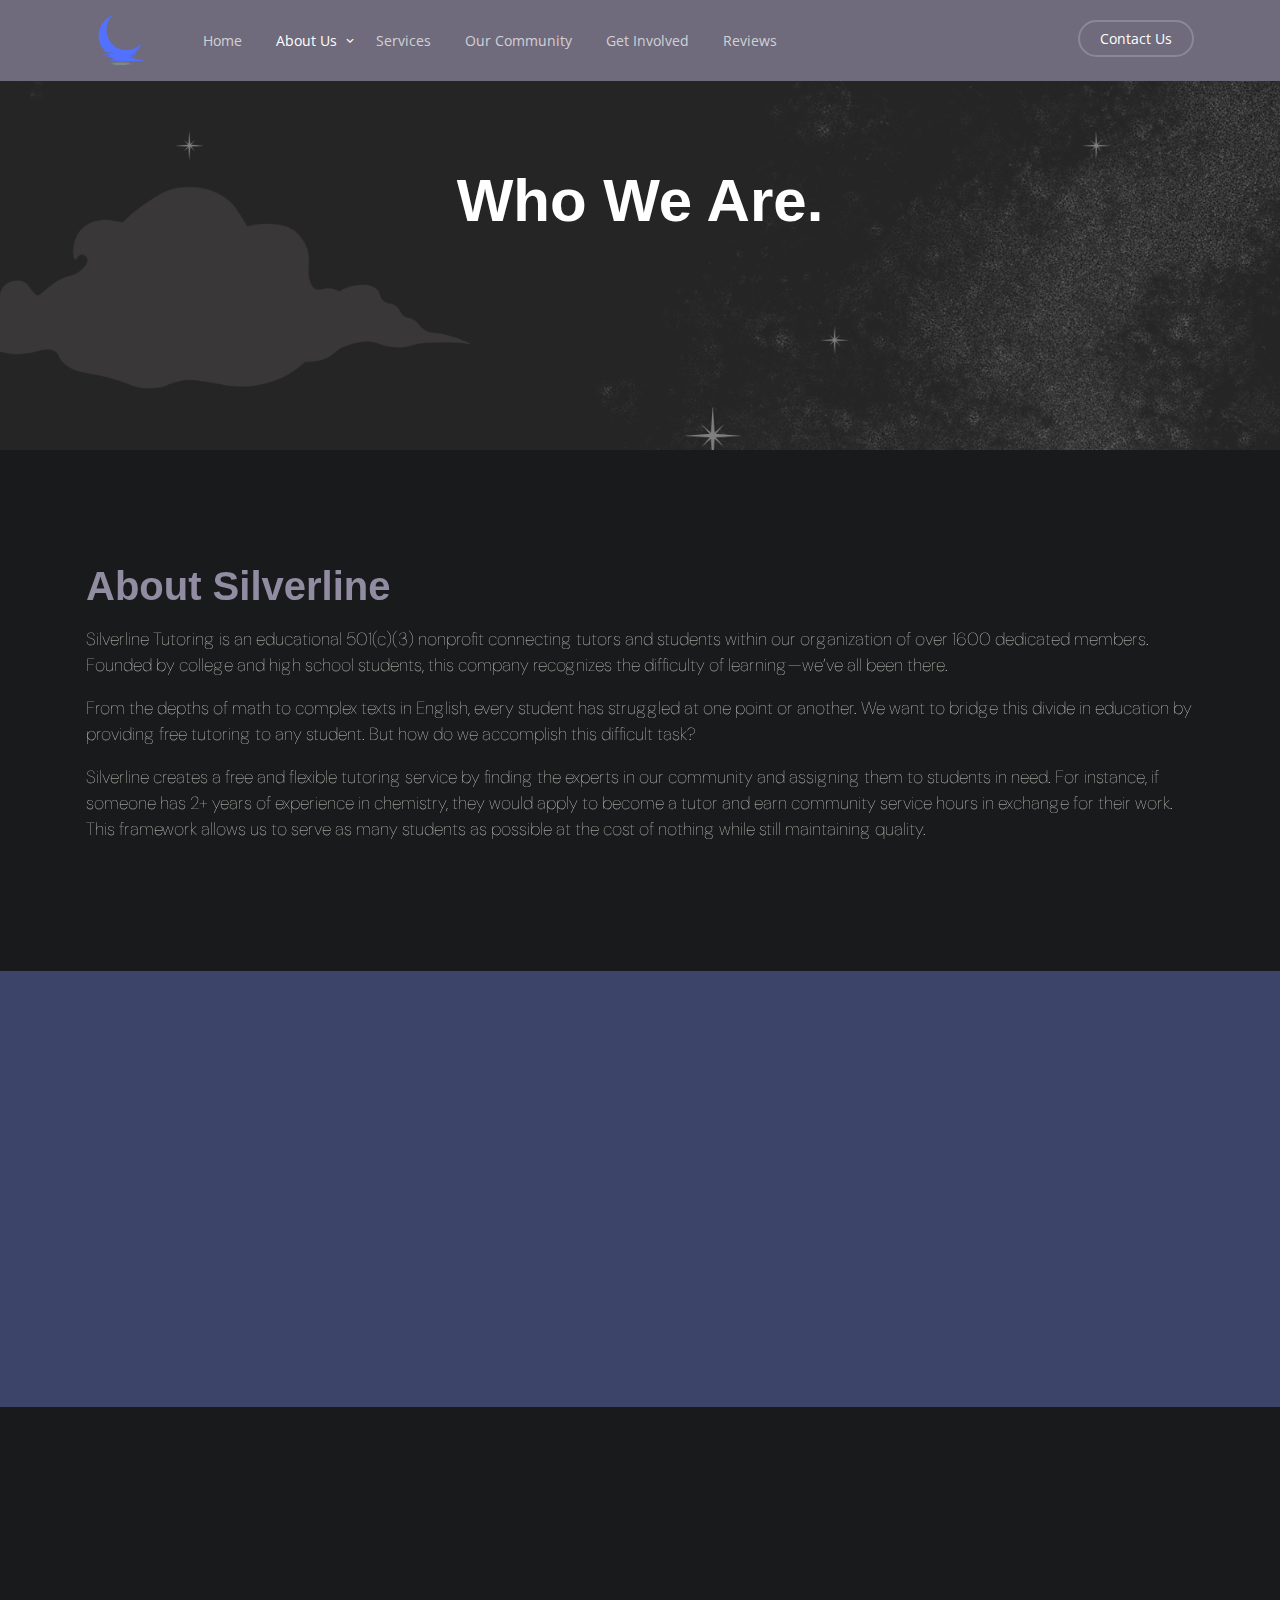
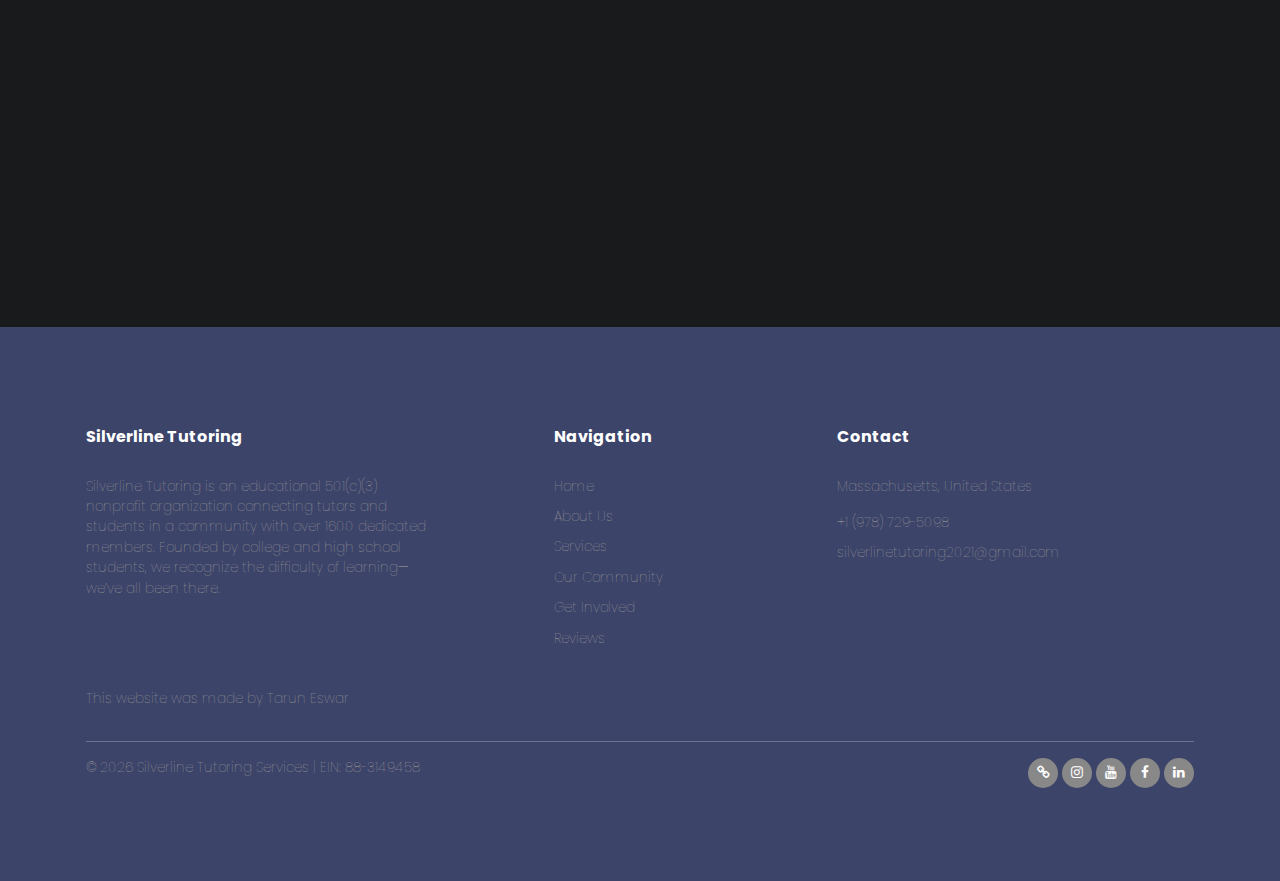
==== about.html @ 41ca178d "first draft" ====
<!doctype html>
<html lang="en">
	<head>
		<!-- Required meta tags -->
		<meta charset="utf-8">
		<meta name="viewport" content="width=device-width, initial-scale=1">
		<link rel="preconnect" href="https://fonts.gstatic.com">
		<link
			href="https://fonts.googleapis.com/css2?family=Open+Sans&family=Playfair+Display:ital,wght@0,400;0,700;1,400&display=swap" rel="stylesheet">
		<link
			href="https://fonts.googleapis.com/css2?family=Poppins:wght@500&display=swap"
			rel="stylesheet">
		<link
			href="https://fonts.googleapis.com/css2?family=Open+Sans&family=Playfair+Display:ital,wght@0,400;0,700;1,400&display=swap"
			rel="stylesheet">
		<link
			href="https://fonts.googleapis.com/css2?family=DM+Sans:wght@500&display=swap"
			rel="stylesheet">
		<link rel="stylesheet" href="fonts/icomoon/style.css">
		<link rel="stylesheet" href="fonts/flaticon/font/flaticon.css">

		<link rel="stylesheet" href="css/tiny-slider.css">
		<link rel="stylesheet" href="css/aos.css">
		<link rel="stylesheet" href="css/flatpickr.min.css">
		<link rel="stylesheet" href="css/glightbox.min.css">
		<link rel="stylesheet" href="css/style.css">
		<link rel="icon" type="image/x-icon" href="images/icon.svg">

		<title>Silverline Tutoring</title>
	</head>
	<body>

		<div class="site-mobile-menu site-navbar-target">
			<div class="site-mobile-menu-header">
				<div class="site-mobile-menu-close">
					<span class="icofont-close js-menu-toggle"></span>
				</div>
			</div>
			<div class="site-mobile-menu-body"></div>
		</div>

		<nav class="site-nav ">
			<div class="container nav1">
	
				<img style="max-height: 70px; margin-top: -15px;" class="float-start" src="images/logo4.svg">
				<img style="max-height: 70px; margin-top: -15px;" class="float-start1 hide" src="images/logo1.svg">
				<div class="site-navigation">
	
	
					<ul class="js-clone-nav d-none d-lg-inline-block text-start site-menu float-start">
						<li class="non"><a href="index.html">Home</a></li>
						<li class="has-children active">
							<a href="about.html">About Us</a>
							<ul class="dropdown">
								<li><a href="about.html">About</a></li>
								<li><a href="team.html">Team</a></li>
								<li><a href="method.html">Method</a></li>
							</ul>
						</li>
						<li class="non"><a href="services.html">Services</a></li>
						<li class="non"><a href="community.html">Our Community</a></li>
						<li class="non"><a href="get-involved.html">Get Involved</a></li>
						<li class="non"><a href="reviews.html">Reviews</a></li>
	
					</ul>
	
					<ul class="js-clone-nav d-none d-lg-inline-block text-end site-menu float-end">
						<li class="cta-button"><a href="mailto:silverlinetutoring2021@gmail.com">Contact Us</a></li>
					</ul>
	
					<a href="#"
						class="burger ms-auto float-end site-menu-toggle js-menu-toggle d-inline-block d-lg-none light"
						data-toggle="collapse" data-target="#main-navbar">
						<span></span>
					</a>
				</div>
	
			</div>
		</nav>



		<div class="hero hero2 overlay" style="background-image:
			url('images/whoweare/about1.png');">
			<div class="container">
				<div class="row align-items-center">
					<div class="col-lg-5 mx-auto text-center">
						<h1 class="heading mb-5" data-aos="fade-up">Who We Are.</h1>
					</div>


				</div>
			</div>


		</div>


		<div class="section section-2">
			<div class="container">
				<div class="row align-items-center">
					<div class="col-lg-12">
						<h1 data-aos="fade-up" style="color: #918CA1; font-family: 'Work Sans',
							sans-serif; font-weight: 800;">About Silverline</h1>
						<h2 class="heading mb-3" data-aos="fade-up" data-aos-delay="100"></h2>

						<p data-aos="fade-up" data-aos-delay="200">Silverline Tutoring is an educational 501(c)(3) nonprofit connecting tutors and students within our organization of over 1600 dedicated members. Founded by college and high school students, this company recognizes the difficulty of learning—we’ve all been there.</p>

						<p data-aos="fade-up" data-aos-delay="300">From the depths of math to complex texts in English, every student has struggled at one point or another. We want to bridge this divide in education by providing free tutoring to any student. But how do we accomplish this difficult task?</p>

						<p data-aos="fade-up" data-aos-delay="400">Silverline creates a free and flexible tutoring service by finding the experts in our community and assigning them to students in need. For instance, if someone has 2+ years of experience in chemistry, they would apply to become a tutor and earn community service hours in exchange for their work. This framework allows us to serve as many students as possible at the cost of nothing while still maintaining quality. </p>
					</div>
					<div class="col-lg-1"></div>

				</div>

			</div>
		</div>
		<div class="section bg-light">
			<div class="container">
				<div class="row align-items-center">

					<div class="col-lg-1"></div>
					<div class="col-lg-12">
						<h1 style="color: #918CA1; font-family: 'Work Sans', sans-serif;
							font-weight: 800;" data-aos="fade-up">Our Goals</h1>
						<h2 class="heading mb-3" data-aos="fade-up" data-aos-delay="100"></h2>

						<p data-aos="fade-up" data-aos-delay="200">At Silverline, we want to solve the education divide, one student at a time, by making learning enjoyable and stress-free for all. Therefore, we never hold students accountable to a strict schedule and always work based on the student needs, allowing them to benefit the most. Our tutors are vetted in advance to ensure that they are student-friendly and adaptable. Monthly trivia contests and other games are also held to promote a fun learning environment. We want to set our students up for success while building a strong community that facilitates opportunities for everyone involved. Because of this foundation, our community now serves up to 1600 members.</p>
					</div>


				</div>

			</div>
		</div>


		<div class="section">
			<div class="container">
				<div class="row align-items-center">

					<div class="col-lg-1"></div>
					<div class="col-lg-12">
						<h1 style="color: #918CA1; font-family: 'Work Sans', sans-serif;
							font-weight: 800;" data-aos="fade-up">Our Target Group</h1>
						<h2 class="heading mb-3" data-aos="fade-up" data-aos-delay="100"></h2>

						<p data-aos="fade-up" data-aos-delay="200">Silverline is primarily for students in high school. However, our reach extends beyond simply highschoolers. We also offer services to elementary and middle schoolers and college-level students, depending on the course. Our diverse group of tutors allows us to serve a greater population of people. </p>

						<p data-aos="fade-up" data-aos-delay="300">Additionally, aside from students, adults and any other age group are also welcome if they are looking for a refresher in a past course or simply looking to learn something new.</p>

						<p data-aos="fade-up" data-aos-delay="400">In terms of tutors, Silverline accepts anyone from sophomore year of highschool and above. In the past, we have had school teachers helping in our system, meaning that even adults are more than welcome to join our community. Therefore, regardless of age or education, Silverline is an open outlet for all groups whether it be in the form of being a student or a teacher.</p>


					</div>


				</div>

			</div>
		</div> <!-- /.untree_co-section -->





		<div class="site-footer">
			<div class="container align-items-center">
				<div class="row align-self-lg-center">
					<div class="col-lg-3">
						<div class="widget">
							<h3>Silverline Tutoring</h3>
							<p>Silverline Tutoring is an educational 501(c)(3) nonprofit organization connecting tutors and
								students in a community
								with over 1600 dedicated members. Founded by college and high school students, we recognize
								the difficulty of
								learning—we’ve all been there.</p>
						</div> <!-- /.widget -->
					</div> <!-- /.col-lg-3 -->
					<div class="col-lg-1"></div>
					<div class="col-lg-2">
						<div class="widget">
							<h3>Navigation</h3>
							<ul class="list-unstyled float-left links">
								<li><a href="index.html">Home</a></li>
								<li><a href="about.html">About Us</a></li>
								<li><a href="services.html">Services</a></li>
								<li><a href="community.html">Our Community</a></li>
								<li><a href="get-involved.html">Get Involved</a></li>
								<li><a href="reviews.html">Reviews</a></li>
							</ul>
						</div> <!-- /.widget -->
					</div> <!-- /.col-lg-3 -->
					<div class="col-lg-1"></div>
					<div class="col-lg-3">
						<div class="widget">
							<h3>Contact</h3>
							<address style="color: #AFA99E;">Massachusetts, United States</address>
							<ul class="list-unstyled links mb-4">
								<li><a href="tel://19787295098">‭+1 (978) 729-5098‬</a></li>
								<li><a href="mailto:silverlinetutoring2021@gmail.com">silverlinetutoring2021@gmail.com</a>
								</li>
							</ul>
						</div> <!-- /.widget -->
					</div> <!-- /.col-lg-3 -->
					<p> This
						website was made by <a href="https://github.com/Tarune28" target="_blank"
							rel="nofollow noopener">Tarun Eswar</a>
					</p>
				</div> <!-- /.row -->
				<hr>
				<div class="row">
					<div style="color:white" class="col-lg-6">
						<p class="copy">&copy;
							<script>document.write(new Date().getFullYear());</script> Silverline Tutoring Services | EIN: 88-3149458</a>
						</p>
					</div>
					<div class="col-lg-6 text-end">
						<ul class="list-unstyled social">
							<li><a href="https://discord.com/invite/wQMk8gCect"><span class="icon-link"></span></a></li>
							<li><a href=" https://www.instagram.com/silverlinetutoring/"><span
										class="icon-instagram"></span></a></li>
							<li><a href="https://www.youtube.com/channel/UCc-c1_wUoQPavLeKE5I2_aA"><span
										class="icon-youtube"></span></a></li>
							<li><a href="https://m.facebook.com/people/Silverline-Tutoring/100078405522496/"><span
										class="icon-facebook"></span></a></li>
							<li><a href="https://www.linkedin.com/company/silverline-tutoring-services/"><span
										class="icon-linkedin"></span></a></li>
						</ul>
					</div>
				</div>
			</div> <!-- /.container -->
		</div> <!-- /.site-footer -->

		<!-- Preloader -->
		<div id="overlayer"></div>
		<div class="loader">
			<div class="spinner-border text-primary" role="status">
				<span class="visually-hidden">Loading...</span>
			</div>
		</div>
		<script>
			const navbar = document.querySelector('.site-nav');
			const logo = document.querySelector('.float-start');
			const logo1 = document.querySelector('.float-start1');
			window.onscroll = () => {
				if (window.scrollY > 100) {
					navbar.classList.add('nav-active');
					logo.classList.add('hide')
					logo1.classList.remove('hide')
				} else {
					navbar.classList.remove('nav-active');
					logo.classList.remove('hide')
					logo1.classList.add('hide')
				}
			};
		</script>
		<script src="js/bootstrap.bundle.min.js"></script>
		<script src="js/tiny-slider.js"></script>
		<script src="js/aos.js"></script>
		<script src="js/navbar.js"></script>
		<script src="js/counter.js"></script>
		<script src="js/flatpickr.js"></script>
		<script src="js/glightbox.min.js"></script>
		<script src="js/custom.js"></script>
	</body>
</html>
---- fonts/icomoon/style.css ----
@font-face {
  font-family: 'icomoon';
  src:  url('fonts/icomoon.eot?10si43');
  src:  url('fonts/icomoon.eot?10si43#iefix') format('embedded-opentype'),
    url('fonts/icomoon.ttf?10si43') format('truetype'),
    url('fonts/icomoon.woff?10si43') format('woff'),
    url('fonts/icomoon.svg?10si43#icomoon') format('svg');
  font-weight: normal;
  font-style: normal;
}

[class^="icon-"], [class*=" icon-"] {
  /* use !important to prevent issues with browser extensions that change fonts */
  font-family: 'icomoon' !important;
  speak: none;
  font-style: normal;
  font-weight: normal;
  font-variant: normal;
  text-transform: none;
  line-height: 1;

  /* Better Font Rendering =========== */
  -webkit-font-smoothing: antialiased;
  -moz-osx-font-smoothing: grayscale;
}

.icon-asterisk:before {
  content: "\f069";
}
.icon-plus:before {
  content: "\f067";
}
.icon-question:before {
  content: "\f128";
}
.icon-minus:before {
  content: "\f068";
}
.icon-glass:before {
  content: "\f000";
}
.icon-music:before {
  content: "\f001";
}
.icon-search:before {
  content: "\f002";
}
.icon-envelope-o:before {
  content: "\f003";
}
.icon-heart:before {
  content: "\f004";
}
.icon-star:before {
  content: "\f005";
}
.icon-star-o:before {
  content: "\f006";
}
.icon-user:before {
  content: "\f007";
}
.icon-film:before {
  content: "\f008";
}
.icon-th-large:before {
  content: "\f009";
}
.icon-th:before {
  content: "\f00a";
}
.icon-th-list:before {
  content: "\f00b";
}
.icon-check:before {
  content: "\f00c";
}
.icon-close:before {
  content: "\f00d";
}
.icon-remove:before {
  content: "\f00d";
}
.icon-times:before {
  content: "\f00d";
}
.icon-search-plus:before {
  content: "\f00e";
}
.icon-search-minus:before {
  content: "\f010";
}
.icon-power-off:before {
  content: "\f011";
}
.icon-signal:before {
  content: "\f012";
}
.icon-cog:before {
  content: "\f013";
}
.icon-gear:before {
  content: "\f013";
}
.icon-trash-o:before {
  content: "\f014";
}
.icon-home:before {
  content: "\f015";
}
.icon-file-o:before {
  content: "\f016";
}
.icon-clock-o:before {
  content: "\f017";
}
.icon-road:before {
  content: "\f018";
}
.icon-download:before {
  content: "\f019";
}
.icon-arrow-circle-o-down:before {
  content: "\f01a";
}
.icon-arrow-circle-o-up:before {
  content: "\f01b";
}
.icon-inbox:before {
  content: "\f01c";
}
.icon-play-circle-o:before {
  content: "\f01d";
}
.icon-repeat:before {
  content: "\f01e";
}
.icon-rotate-right:before {
  content: "\f01e";
}
.icon-refresh:before {
  content: "\f021";
}
.icon-list-alt:before {
  content: "\f022";
}
.icon-lock:before {
  content: "\f023";
}
.icon-flag:before {
  content: "\f024";
}
.icon-headphones:before {
  content: "\f025";
}
.icon-volume-off:before {
  content: "\f026";
}
.icon-volume-down:before {
  content: "\f027";
}
.icon-volume-up:before {
  content: "\f028";
}
.icon-qrcode:before {
  content: "\f029";
}
.icon-barcode:before {
  content: "\f02a";
}
.icon-tag:before {
  content: "\f02b";
}
.icon-tags:before {
  content: "\f02c";
}
.icon-book:before {
  content: "\f02d";
}
.icon-bookmark:before {
  content: "\f02e";
}
.icon-print:before {
  content: "\f02f";
}
.icon-camera:before {
  content: "\f030";
}
.icon-font:before {
  content: "\f031";
}
.icon-bold:before {
  content: "\f032";
}
.icon-italic:before {
  content: "\f033";
}
.icon-text-height:before {
  content: "\f034";
}
.icon-text-width:before {
  content: "\f035";
}
.icon-align-left:before {
  content: "\f036";
}
.icon-align-center:before {
  content: "\f037";
}
.icon-align-right:before {
  content: "\f038";
}
.icon-align-justify:before {
  content: "\f039";
}
.icon-list:before {
  content: "\f03a";
}
.icon-dedent:before {
  content: "\f03b";
}
.icon-outdent:before {
  content: "\f03b";
}
.icon-indent:before {
  content: "\f03c";
}
.icon-video-camera:before {
  content: "\f03d";
}
.icon-image:before {
  content: "\f03e";
}
.icon-photo:before {
  content: "\f03e";
}
.icon-picture-o:before {
  content: "\f03e";
}
.icon-pencil:before {
  content: "\f040";
}
.icon-map-marker:before {
  content: "\f041";
}
.icon-adjust:before {
  content: "\f042";
}
.icon-tint:before {
  content: "\f043";
}
.icon-edit:before {
  content: "\f044";
}
.icon-pencil-square-o:before {
  content: "\f044";
}
.icon-share-square-o:before {
  content: "\f045";
}
.icon-check-square-o:before {
  content: "\f046";
}
.icon-arrows:before {
  content: "\f047";
}
.icon-step-backward:before {
  content: "\f048";
}
.icon-fast-backward:before {
  content: "\f049";
}
.icon-backward:before {
  content: "\f04a";
}
.icon-play:before {
  content: "\f04b";
}
.icon-pause:before {
  content: "\f04c";
}
.icon-stop:before {
  content: "\f04d";
}
.icon-forward:before {
  content: "\f04e";
}
.icon-fast-forward:before {
  content: "\f050";
}
.icon-step-forward:before {
  content: "\f051";
}
.icon-eject:before {
  content: "\f052";
}
.icon-chevron-left:before {
  content: "\f053";
}
.icon-chevron-right:before {
  content: "\f054";
}
.icon-plus-circle:before {
  content: "\f055";
}
.icon-minus-circle:before {
  content: "\f056";
}
.icon-times-circle:before {
  content: "\f057";
}
.icon-check-circle:before {
  content: "\f058";
}
.icon-question-circle:before {
  content: "\f059";
}
.icon-info-circle:before {
  content: "\f05a";
}
.icon-crosshairs:before {
  content: "\f05b";
}
.icon-times-circle-o:before {
  content: "\f05c";
}
.icon-check-circle-o:before {
  content: "\f05d";
}
.icon-ban:before {
  content: "\f05e";
}
.icon-arrow-left:before {
  content: "\f060";
}
.icon-arrow-right:before {
  content: "\f061";
}
.icon-arrow-up:before {
  content: "\f062";
}
.icon-arrow-down:before {
  content: "\f063";
}
.icon-mail-forward:before {
  content: "\f064";
}
.icon-share:before {
  content: "\f064";
}
.icon-expand:before {
  content: "\f065";
}
.icon-compress:before {
  content: "\f066";
}
.icon-exclamation-circle:before {
  content: "\f06a";
}
.icon-gift:before {
  content: "\f06b";
}
.icon-leaf:before {
  content: "\f06c";
}
.icon-fire:before {
  content: "\f06d";
}
.icon-eye:before {
  content: "\f06e";
}
.icon-eye-slash:before {
  content: "\f070";
}
.icon-exclamation-triangle:before {
  content: "\f071";
}
.icon-warning:before {
  content: "\f071";
}
.icon-plane:before {
  content: "\f072";
}
.icon-calendar:before {
  content: "\f073";
}
.icon-random:before {
  content: "\f074";
}
.icon-comment:before {
  content: "\f075";
}
.icon-magnet:before {
  content: "\f076";
}
.icon-chevron-up:before {
  content: "\f077";
}
.icon-chevron-down:before {
  content: "\f078";
}
.icon-retweet:before {
  content: "\f079";
}
.icon-shopping-cart:before {
  content: "\f07a";
}
.icon-folder:before {
  content: "\f07b";
}
.icon-folder-open:before {
  content: "\f07c";
}
.icon-arrows-v:before {
  content: "\f07d";
}
.icon-arrows-h:before {
  content: "\f07e";
}
.icon-bar-chart:before {
  content: "\f080";
}
.icon-bar-chart-o:before {
  content: "\f080";
}
.icon-twitter-square:before {
  content: "\f081";
}
.icon-facebook-square:before {
  content: "\f082";
}
.icon-camera-retro:before {
  content: "\f083";
}
.icon-key:before {
  content: "\f084";
}
.icon-cogs:before {
  content: "\f085";
}
.icon-gears:before {
  content: "\f085";
}
.icon-comments:before {
  content: "\f086";
}
.icon-thumbs-o-up:before {
  content: "\f087";
}
.icon-thumbs-o-down:before {
  content: "\f088";
}
.icon-star-half:before {
  content: "\f089";
}
.icon-heart-o:before {
  content: "\f08a";
}
.icon-sign-out:before {
  content: "\f08b";
}
.icon-linkedin-square:before {
  content: "\f08c";
}
.icon-thumb-tack:before {
  content: "\f08d";
}
.icon-external-link:before {
  content: "\f08e";
}
.icon-sign-in:before {
  content: "\f090";
}
.icon-trophy:before {
  content: "\f091";
}
.icon-github-square:before {
  content: "\f092";
}
.icon-upload:before {
  content: "\f093";
}
.icon-lemon-o:before {
  content: "\f094";
}
.icon-phone:before {
  content: "\f095";
}
.icon-square-o:before {
  content: "\f096";
}
.icon-bookmark-o:before {
  content: "\f097";
}
.icon-phone-square:before {
  content: "\f098";
}
.icon-twitter:before {
  content: "\f099";
}
.icon-facebook:before {
  content: "\f09a";
}
.icon-facebook-f:before {
  content: "\f09a";
}
.icon-github:before {
  content: "\f09b";
}
.icon-unlock:before {
  content: "\f09c";
}
.icon-credit-card:before {
  content: "\f09d";
}
.icon-feed:before {
  content: "\f09e";
}
.icon-rss:before {
  content: "\f09e";
}
.icon-hdd-o:before {
  content: "\f0a0";
}
.icon-bullhorn:before {
  content: "\f0a1";
}
.icon-bell-o:before {
  content: "\f0a2";
}
.icon-certificate:before {
  content: "\f0a3";
}
.icon-hand-o-right:before {
  content: "\f0a4";
}
.icon-hand-o-left:before {
  content: "\f0a5";
}
.icon-hand-o-up:before {
  content: "\f0a6";
}
.icon-hand-o-down:before {
  content: "\f0a7";
}
.icon-arrow-circle-left:before {
  content: "\f0a8";
}
.icon-arrow-circle-right:before {
  content: "\f0a9";
}
.icon-arrow-circle-up:before {
  content: "\f0aa";
}
.icon-arrow-circle-down:before {
  content: "\f0ab";
}
.icon-globe:before {
  content: "\f0ac";
}
.icon-wrench:before {
  content: "\f0ad";
}
.icon-tasks:before {
  content: "\f0ae";
}
.icon-filter:before {
  content: "\f0b0";
}
.icon-briefcase:before {
  content: "\f0b1";
}
.icon-arrows-alt:before {
  content: "\f0b2";
}
.icon-group:before {
  content: "\f0c0";
}
.icon-users:before {
  content: "\f0c0";
}
.icon-chain:before {
  content: "\f0c1";
}
.icon-link:before {
  content: "\f0c1";
}
.icon-cloud:before {
  content: "\f0c2";
}
.icon-flask:before {
  content: "\f0c3";
}
.icon-cut:before {
  content: "\f0c4";
}
.icon-scissors:before {
  content: "\f0c4";
}
.icon-copy:before {
  content: "\f0c5";
}
.icon-files-o:before {
  content: "\f0c5";
}
.icon-paperclip:before {
  content: "\f0c6";
}
.icon-floppy-o:before {
  content: "\f0c7";
}
.icon-save:before {
  content: "\f0c7";
}
.icon-square:before {
  content: "\f0c8";
}
.icon-bars:before {
  content: "\f0c9";
}
.icon-navicon:before {
  content: "\f0c9";
}
.icon-reorder:before {
  content: "\f0c9";
}
.icon-list-ul:before {
  content: "\f0ca";
}
.icon-list-ol:before {
  content: "\f0cb";
}
.icon-strikethrough:before {
  content: "\f0cc";
}
.icon-underline:before {
  content: "\f0cd";
}
.icon-table:before {
  content: "\f0ce";
}
.icon-magic:before {
  content: "\f0d0";
}
.icon-truck:before {
  content: "\f0d1";
}
.icon-pinterest:before {
  content: "\f0d2";
}
.icon-pinterest-square:before {
  content: "\f0d3";
}
.icon-google-plus-square:before {
  content: "\f0d4";
}
.icon-google-plus:before {
  content: "\f0d5";
}
.icon-money:before {
  content: "\f0d6";
}
.icon-caret-down:before {
  content: "\f0d7";
}
.icon-caret-up:before {
  content: "\f0d8";
}
.icon-caret-left:before {
  content: "\f0d9";
}
.icon-caret-right:before {
  content: "\f0da";
}
.icon-columns:before {
  content: "\f0db";
}
.icon-sort:before {
  content: "\f0dc";
}
.icon-unsorted:before {
  content: "\f0dc";
}
.icon-sort-desc:before {
  content: "\f0dd";
}
.icon-sort-down:before {
  content: "\f0dd";
}
.icon-sort-asc:before {
  content: "\f0de";
}
.icon-sort-up:before {
  content: "\f0de";
}
.icon-envelope:before {
  content: "\f0e0";
}
.icon-linkedin:before {
  content: "\f0e1";
}
.icon-rotate-left:before {
  content: "\f0e2";
}
.icon-undo:before {
  content: "\f0e2";
}
.icon-gavel:before {
  content: "\f0e3";
}
.icon-legal:before {
  content: "\f0e3";
}
.icon-dashboard:before {
  content: "\f0e4";
}
.icon-tachometer:before {
  content: "\f0e4";
}
.icon-comment-o:before {
  content: "\f0e5";
}
.icon-comments-o:before {
  content: "\f0e6";
}
.icon-bolt:before {
  content: "\f0e7";
}
.icon-flash:before {
  content: "\f0e7";
}
.icon-sitemap:before {
  content: "\f0e8";
}
.icon-umbrella:before {
  content: "\f0e9";
}
.icon-clipboard:before {
  content: "\f0ea";
}
.icon-paste:before {
  content: "\f0ea";
}
.icon-lightbulb-o:before {
  content: "\f0eb";
}
.icon-exchange:before {
  content: "\f0ec";
}
.icon-cloud-download:before {
  content: "\f0ed";
}
.icon-cloud-upload:before {
  content: "\f0ee";
}
.icon-user-md:before {
  content: "\f0f0";
}
.icon-stethoscope:before {
  content: "\f0f1";
}
.icon-suitcase:before {
  content: "\f0f2";
}
.icon-bell:before {
  content: "\f0f3";
}
.icon-coffee:before {
  content: "\f0f4";
}
.icon-cutlery:before {
  content: "\f0f5";
}
.icon-file-text-o:before {
  content: "\f0f6";
}
.icon-building-o:before {
  content: "\f0f7";
}
.icon-hospital-o:before {
  content: "\f0f8";
}
.icon-ambulance:before {
  content: "\f0f9";
}
.icon-medkit:before {
  content: "\f0fa";
}
.icon-fighter-jet:before {
  content: "\f0fb";
}
.icon-beer:before {
  content: "\f0fc";
}
.icon-h-square:before {
  content: "\f0fd";
}
.icon-plus-square:before {
  content: "\f0fe";
}
.icon-angle-double-left:before {
  content: "\f100";
}
.icon-angle-double-right:before {
  content: "\f101";
}
.icon-angle-double-up:before {
  content: "\f102";
}
.icon-angle-double-down:before {
  content: "\f103";
}
.icon-angle-left:before {
  content: "\f104";
}
.icon-angle-right:before {
  content: "\f105";
}
.icon-angle-up:before {
  content: "\f106";
}
.icon-angle-down:before {
  content: "\f107";
}
.icon-desktop:before {
  content: "\f108";
}
.icon-laptop:before {
  content: "\f109";
}
.icon-tablet:before {
  content: "\f10a";
}
.icon-mobile:before {
  content: "\f10b";
}
.icon-mobile-phone:before {
  content: "\f10b";
}
.icon-circle-o:before {
  content: "\f10c";
}
.icon-quote-left:before {
  content: "\f10d";
}
.icon-quote-right:before {
  content: "\f10e";
}
.icon-spinner:before {
  content: "\f110";
}
.icon-circle:before {
  content: "\f111";
}
.icon-mail-reply:before {
  content: "\f112";
}
.icon-reply:before {
  content: "\f112";
}
.icon-github-alt:before {
  content: "\f113";
}
.icon-folder-o:before {
  content: "\f114";
}
.icon-folder-open-o:before {
  content: "\f115";
}
.icon-smile-o:before {
  content: "\f118";
}
.icon-frown-o:before {
  content: "\f119";
}
.icon-meh-o:before {
  content: "\f11a";
}
.icon-gamepad:before {
  content: "\f11b";
}
.icon-keyboard-o:before {
  content: "\f11c";
}
.icon-flag-o:before {
  content: "\f11d";
}
.icon-flag-checkered:before {
  content: "\f11e";
}
.icon-terminal:before {
  content: "\f120";
}
.icon-code:before {
  content: "\f121";
}
.icon-mail-reply-all:before {
  content: "\f122";
}
.icon-reply-all:before {
  content: "\f122";
}
.icon-star-half-empty:before {
  content: "\f123";
}
.icon-star-half-full:before {
  content: "\f123";
}
.icon-star-half-o:before {
  content: "\f123";
}
.icon-location-arrow:before {
  content: "\f124";
}
.icon-crop:before {
  content: "\f125";
}
.icon-code-fork:before {
  content: "\f126";
}
.icon-chain-broken:before {
  content: "\f127";
}
.icon-unlink:before {
  content: "\f127";
}
.icon-info:before {
  content: "\f129";
}
.icon-exclamation:before {
  content: "\f12a";
}
.icon-superscript:before {
  content: "\f12b";
}
.icon-subscript:before {
  content: "\f12c";
}
.icon-eraser:before {
  content: "\f12d";
}
.icon-puzzle-piece:before {
  content: "\f12e";
}
.icon-microphone:before {
  content: "\f130";
}
.icon-microphone-slash:before {
  content: "\f131";
}
.icon-shield:before {
  content: "\f132";
}
.icon-calendar-o:before {
  content: "\f133";
}
.icon-fire-extinguisher:before {
  content: "\f134";
}
.icon-rocket:before {
  content: "\f135";
}
.icon-maxcdn:before {
  content: "\f136";
}
.icon-chevron-circle-left:before {
  content: "\f137";
}
.icon-chevron-circle-right:before {
  content: "\f138";
}
.icon-chevron-circle-up:before {
  content: "\f139";
}
.icon-chevron-circle-down:before {
  content: "\f13a";
}
.icon-html5:before {
  content: "\f13b";
}
.icon-css3:before {
  content: "\f13c";
}
.icon-anchor:before {
  content: "\f13d";
}
.icon-unlock-alt:before {
  content: "\f13e";
}
.icon-bullseye:before {
  content: "\f140";
}
.icon-ellipsis-h:before {
  content: "\f141";
}
.icon-ellipsis-v:before {
  content: "\f142";
}
.icon-rss-square:before {
  content: "\f143";
}
.icon-play-circle:before {
  content: "\f144";
}
.icon-ticket:before {
  content: "\f145";
}
.icon-minus-square:before {
  content: "\f146";
}
.icon-minus-square-o:before {
  content: "\f147";
}
.icon-level-up:before {
  content: "\f148";
}
.icon-level-down:before {
  content: "\f149";
}
.icon-check-square:before {
  content: "\f14a";
}
.icon-pencil-square:before {
  content: "\f14b";
}
.icon-external-link-square:before {
  content: "\f14c";
}
.icon-share-square:before {
  content: "\f14d";
}
.icon-compass:before {
  content: "\f14e";
}
.icon-caret-square-o-down:before {
  content: "\f150";
}
.icon-toggle-down:before {
  content: "\f150";
}
.icon-caret-square-o-up:before {
  content: "\f151";
}
.icon-toggle-up:before {
  content: "\f151";
}
.icon-caret-square-o-right:before {
  content: "\f152";
}
.icon-toggle-right:before {
  content: "\f152";
}
.icon-eur:before {
  content: "\f153";
}
.icon-euro:before {
  content: "\f153";
}
.icon-gbp:before {
  content: "\f154";
}
.icon-dollar:before {
  content: "\f155";
}
.icon-usd:before {
  content: "\f155";
}
.icon-inr:before {
  content: "\f156";
}
.icon-rupee:before {
  content: "\f156";
}
.icon-cny:before {
  content: "\f157";
}
.icon-jpy:before {
  content: "\f157";
}
.icon-rmb:before {
  content: "\f157";
}
.icon-yen:before {
  content: "\f157";
}
.icon-rouble:before {
  content: "\f158";
}
.icon-rub:before {
  content: "\f158";
}
.icon-ruble:before {
  content: "\f158";
}
.icon-krw:before {
  content: "\f159";
}
.icon-won:before {
  content: "\f159";
}
.icon-bitcoin:before {
  content: "\f15a";
}
.icon-btc:before {
  content: "\f15a";
}
.icon-file:before {
  content: "\f15b";
}
.icon-file-text:before {
  content: "\f15c";
}
.icon-sort-alpha-asc:before {
  content: "\f15d";
}
.icon-sort-alpha-desc:before {
  content: "\f15e";
}
.icon-sort-amount-asc:before {
  content: "\f160";
}
.icon-sort-amount-desc:before {
  content: "\f161";
}
.icon-sort-numeric-asc:before {
  content: "\f162";
}
.icon-sort-numeric-desc:before {
  content: "\f163";
}
.icon-thumbs-up:before {
  content: "\f164";
}
.icon-thumbs-down:before {
  content: "\f165";
}
.icon-youtube-square:before {
  content: "\f166";
}
.icon-youtube:before {
  content: "\f167";
}
.icon-xing:before {
  content: "\f168";
}
.icon-xing-square:before {
  content: "\f169";
}
.icon-youtube-play:before {
  content: "\f16a";
}
.icon-dropbox:before {
  content: "\f16b";
}
.icon-stack-overflow:before {
  content: "\f16c";
}
.icon-instagram:before {
  content: "\f16d";
}
.icon-flickr:before {
  content: "\f16e";
}
.icon-adn:before {
  content: "\f170";
}
.icon-bitbucket:before {
  content: "\f171";
}
.icon-bitbucket-square:before {
  content: "\f172";
}
.icon-tumblr:before {
  content: "\f173";
}
.icon-tumblr-square:before {
  content: "\f174";
}
.icon-long-arrow-down:before {
  content: "\f175";
}
.icon-long-arrow-up:before {
  content: "\f176";
}
.icon-long-arrow-left:before {
  content: "\f177";
}
.icon-long-arrow-right:before {
  content: "\f178";
}
.icon-apple:before {
  content: "\f179";
}
.icon-windows:before {
  content: "\f17a";
}
.icon-android:before {
  content: "\f17b";
}
.icon-linux:before {
  content: "\f17c";
}
.icon-dribbble:before {
  content: "\f17d";
}
.icon-skype:before {
  content: "\f17e";
}
.icon-foursquare:before {
  content: "\f180";
}
.icon-trello:before {
  content: "\f181";
}
.icon-female:before {
  content: "\f182";
}
.icon-male:before {
  content: "\f183";
}
.icon-gittip:before {
  content: "\f184";
}
.icon-gratipay:before {
  content: "\f184";
}
.icon-sun-o:before {
  content: "\f185";
}
.icon-moon-o:before {
  content: "\f186";
}
.icon-archive:before {
  content: "\f187";
}
.icon-bug:before {
  content: "\f188";
}
.icon-vk:before {
  content: "\f189";
}
.icon-weibo:before {
  content: "\f18a";
}
.icon-renren:before {
  content: "\f18b";
}
.icon-pagelines:before {
  content: "\f18c";
}
.icon-stack-exchange:before {
  content: "\f18d";
}
.icon-arrow-circle-o-right:before {
  content: "\f18e";
}
.icon-arrow-circle-o-left:before {
  content: "\f190";
}
.icon-caret-square-o-left:before {
  content: "\f191";
}
.icon-toggle-left:before {
  content: "\f191";
}
.icon-dot-circle-o:before {
  content: "\f192";
}
.icon-wheelchair:before {
  content: "\f193";
}
.icon-vimeo-square:before {
  content: "\f194";
}
.icon-try:before {
  content: "\f195";
}
.icon-turkish-lira:before {
  content: "\f195";
}
.icon-plus-square-o:before {
  content: "\f196";
}
.icon-space-shuttle:before {
  content: "\f197";
}
.icon-slack:before {
  content: "\f198";
}
.icon-envelope-square:before {
  content: "\f199";
}
.icon-wordpress:before {
  content: "\f19a";
}
.icon-openid:before {
  content: "\f19b";
}
.icon-bank:before {
  content: "\f19c";
}
.icon-institution:before {
  content: "\f19c";
}
.icon-university:before {
  content: "\f19c";
}
.icon-graduation-cap:before {
  content: "\f19d";
}
.icon-mortar-board:before {
  content: "\f19d";
}
.icon-yahoo:before {
  content: "\f19e";
}
.icon-google:before {
  content: "\f1a0";
}
.icon-reddit:before {
  content: "\f1a1";
}
.icon-reddit-square:before {
  content: "\f1a2";
}
.icon-stumbleupon-circle:before {
  content: "\f1a3";
}
.icon-stumbleupon:before {
  content: "\f1a4";
}
.icon-delicious:before {
  content: "\f1a5";
}
.icon-digg:before {
  content: "\f1a6";
}
.icon-pied-piper-pp:before {
  content: "\f1a7";
}
.icon-pied-piper-alt:before {
  content: "\f1a8";
}
.icon-drupal:before {
  content: "\f1a9";
}
.icon-joomla:before {
  content: "\f1aa";
}
.icon-language:before {
  content: "\f1ab";
}
.icon-fax:before {
  content: "\f1ac";
}
.icon-building:before {
  content: "\f1ad";
}
.icon-child:before {
  content: "\f1ae";
}
.icon-paw:before {
  content: "\f1b0";
}
.icon-spoon:before {
  content: "\f1b1";
}
.icon-cube:before {
  content: "\f1b2";
}
.icon-cubes:before {
  content: "\f1b3";
}
.icon-behance:before {
  content: "\f1b4";
}
.icon-behance-square:before {
  content: "\f1b5";
}
.icon-steam:before {
  content: "\f1b6";
}
.icon-steam-square:before {
  content: "\f1b7";
}
.icon-recycle:before {
  content: "\f1b8";
}
.icon-automobile:before {
  content: "\f1b9";
}
.icon-car:before {
  content: "\f1b9";
}
.icon-cab:before {
  content: "\f1ba";
}
.icon-taxi:before {
  content: "\f1ba";
}
.icon-tree:before {
  content: "\f1bb";
}
.icon-spotify:before {
  content: "\f1bc";
}
.icon-deviantart:before {
  content: "\f1bd";
}
.icon-soundcloud:before {
  content: "\f1be";
}
.icon-database:before {
  content: "\f1c0";
}
.icon-file-pdf-o:before {
  content: "\f1c1";
}
.icon-file-word-o:before {
  content: "\f1c2";
}
.icon-file-excel-o:before {
  content: "\f1c3";
}
.icon-file-powerpoint-o:before {
  content: "\f1c4";
}
.icon-file-image-o:before {
  content: "\f1c5";
}
.icon-file-photo-o:before {
  content: "\f1c5";
}
.icon-file-picture-o:before {
  content: "\f1c5";
}
.icon-file-archive-o:before {
  content: "\f1c6";
}
.icon-file-zip-o:before {
  content: "\f1c6";
}
.icon-file-audio-o:before {
  content: "\f1c7";
}
.icon-file-sound-o:before {
  content: "\f1c7";
}
.icon-file-movie-o:before {
  content: "\f1c8";
}
.icon-file-video-o:before {
  content: "\f1c8";
}
.icon-file-code-o:before {
  content: "\f1c9";
}
.icon-vine:before {
  content: "\f1ca";
}
.icon-codepen:before {
  content: "\f1cb";
}
.icon-jsfiddle:before {
  content: "\f1cc";
}
.icon-life-bouy:before {
  content: "\f1cd";
}
.icon-life-buoy:before {
  content: "\f1cd";
}
.icon-life-ring:before {
  content: "\f1cd";
}
.icon-life-saver:before {
  content: "\f1cd";
}
.icon-support:before {
  content: "\f1cd";
}
.icon-circle-o-notch:before {
  content: "\f1ce";
}
.icon-ra:before {
  content: "\f1d0";
}
.icon-rebel:before {
  content: "\f1d0";
}
.icon-resistance:before {
  content: "\f1d0";
}
.icon-empire:before {
  content: "\f1d1";
}
.icon-ge:before {
  content: "\f1d1";
}
.icon-git-square:before {
  content: "\f1d2";
}
.icon-git:before {
  content: "\f1d3";
}
.icon-hacker-news:before {
  content: "\f1d4";
}
.icon-y-combinator-square:before {
  content: "\f1d4";
}
.icon-yc-square:before {
  content: "\f1d4";
}
.icon-tencent-weibo:before {
  content: "\f1d5";
}
.icon-qq:before {
  content: "\f1d6";
}
.icon-wechat:before {
  content: "\f1d7";
}
.icon-weixin:before {
  content: "\f1d7";
}
.icon-paper-plane:before {
  content: "\f1d8";
}
.icon-send:before {
  content: "\f1d8";
}
.icon-paper-plane-o:before {
  content: "\f1d9";
}
.icon-send-o:before {
  content: "\f1d9";
}
.icon-history:before {
  content: "\f1da";
}
.icon-circle-thin:before {
  content: "\f1db";
}
.icon-header:before {
  content: "\f1dc";
}
.icon-paragraph:before {
  content: "\f1dd";
}
.icon-sliders:before {
  content: "\f1de";
}
.icon-share-alt:before {
  content: "\f1e0";
}
.icon-share-alt-square:before {
  content: "\f1e1";
}
.icon-bomb:before {
  content: "\f1e2";
}
.icon-futbol-o:before {
  content: "\f1e3";
}
.icon-soccer-ball-o:before {
  content: "\f1e3";
}
.icon-tty:before {
  content: "\f1e4";
}
.icon-binoculars:before {
  content: "\f1e5";
}
.icon-plug:before {
  content: "\f1e6";
}
.icon-slideshare:before {
  content: "\f1e7";
}
.icon-twitch:before {
  content: "\f1e8";
}
.icon-yelp:before {
  content: "\f1e9";
}
.icon-newspaper-o:before {
  content: "\f1ea";
}
.icon-wifi:before {
  content: "\f1eb";
}
.icon-calculator:before {
  content: "\f1ec";
}
.icon-paypal:before {
  content: "\f1ed";
}
.icon-google-wallet:before {
  content: "\f1ee";
}
.icon-cc-visa:before {
  content: "\f1f0";
}
.icon-cc-mastercard:before {
  content: "\f1f1";
}
.icon-cc-discover:before {
  content: "\f1f2";
}
.icon-cc-amex:before {
  content: "\f1f3";
}
.icon-cc-paypal:before {
  content: "\f1f4";
}
.icon-cc-stripe:before {
  content: "\f1f5";
}
.icon-bell-slash:before {
  content: "\f1f6";
}
.icon-bell-slash-o:before {
  content: "\f1f7";
}
.icon-trash:before {
  content: "\f1f8";
}
.icon-copyright:before {
  content: "\f1f9";
}
.icon-at:before {
  content: "\f1fa";
}
.icon-eyedropper:before {
  content: "\f1fb";
}
.icon-paint-brush:before {
  content: "\f1fc";
}
.icon-birthday-cake:before {
  content: "\f1fd";
}
.icon-area-chart:before {
  content: "\f1fe";
}
.icon-pie-chart:before {
  content: "\f200";
}
.icon-line-chart:before {
  content: "\f201";
}
.icon-lastfm:before {
  content: "\f202";
}
.icon-lastfm-square:before {
  content: "\f203";
}
.icon-toggle-off:before {
  content: "\f204";
}
.icon-toggle-on:before {
  content: "\f205";
}
.icon-bicycle:before {
  content: "\f206";
}
.icon-bus:before {
  content: "\f207";
}
.icon-ioxhost:before {
  content: "\f208";
}
.icon-angellist:before {
  content: "\f209";
}
.icon-cc:before {
  content: "\f20a";
}
.icon-ils:before {
  content: "\f20b";
}
.icon-shekel:before {
  content: "\f20b";
}
.icon-sheqel:before {
  content: "\f20b";
}
.icon-meanpath:before {
  content: "\f20c";
}
.icon-buysellads:before {
  content: "\f20d";
}
.icon-connectdevelop:before {
  content: "\f20e";
}
.icon-dashcube:before {
  content: "\f210";
}
.icon-forumbee:before {
  content: "\f211";
}
.icon-leanpub:before {
  content: "\f212";
}
.icon-sellsy:before {
  content: "\f213";
}
.icon-shirtsinbulk:before {
  content: "\f214";
}
.icon-simplybuilt:before {
  content: "\f215";
}
.icon-skyatlas:before {
  content: "\f216";
}
.icon-cart-plus:before {
  content: "\f217";
}
.icon-cart-arrow-down:before {
  content: "\f218";
}
.icon-diamond:before {
  content: "\f219";
}
.icon-ship:before {
  content: "\f21a";
}
.icon-user-secret:before {
  content: "\f21b";
}
.icon-motorcycle:before {
  content: "\f21c";
}
.icon-street-view:before {
  content: "\f21d";
}
.icon-heartbeat:before {
  content: "\f21e";
}
.icon-venus:before {
  content: "\f221";
}
.icon-mars:before {
  content: "\f222";
}
.icon-mercury:before {
  content: "\f223";
}
.icon-intersex:before {
  content: "\f224";
}
.icon-transgender:before {
  content: "\f224";
}
.icon-transgender-alt:before {
  content: "\f225";
}
.icon-venus-double:before {
  content: "\f226";
}
.icon-mars-double:before {
  content: "\f227";
}
.icon-venus-mars:before {
  content: "\f228";
}
.icon-mars-stroke:before {
  content: "\f229";
}
.icon-mars-stroke-v:before {
  content: "\f22a";
}
.icon-mars-stroke-h:before {
  content: "\f22b";
}
.icon-neuter:before {
  content: "\f22c";
}
.icon-genderless:before {
  content: "\f22d";
}
.icon-facebook-official:before {
  content: "\f230";
}
.icon-pinterest-p:before {
  content: "\f231";
}
.icon-whatsapp:before {
  content: "\f232";
}
.icon-server:before {
  content: "\f233";
}
.icon-user-plus:before {
  content: "\f234";
}
.icon-user-times:before {
  content: "\f235";
}
.icon-bed:before {
  content: "\f236";
}
.icon-hotel:before {
  content: "\f236";
}
.icon-viacoin:before {
  content: "\f237";
}
.icon-train:before {
  content: "\f238";
}
.icon-subway:before {
  content: "\f239";
}
.icon-medium:before {
  content: "\f23a";
}
.icon-y-combinator:before {
  content: "\f23b";
}
.icon-yc:before {
  content: "\f23b";
}
.icon-optin-monster:before {
  content: "\f23c";
}
.icon-opencart:before {
  content: "\f23d";
}
.icon-expeditedssl:before {
  content: "\f23e";
}
.icon-battery:before {
  content: "\f240";
}
.icon-battery-4:before {
  content: "\f240";
}
.icon-battery-full:before {
  content: "\f240";
}
.icon-battery-3:before {
  content: "\f241";
}
.icon-battery-three-quarters:before {
  content: "\f241";
}
.icon-battery-2:before {
  content: "\f242";
}
.icon-battery-half:before {
  content: "\f242";
}
.icon-battery-1:before {
  content: "\f243";
}
.icon-battery-quarter:before {
  content: "\f243";
}
.icon-battery-0:before {
  content: "\f244";
}
.icon-battery-empty:before {
  content: "\f244";
}
.icon-mouse-pointer:before {
  content: "\f245";
}
.icon-i-cursor:before {
  content: "\f246";
}
.icon-object-group:before {
  content: "\f247";
}
.icon-object-ungroup:before {
  content: "\f248";
}
.icon-sticky-note:before {
  content: "\f249";
}
.icon-sticky-note-o:before {
  content: "\f24a";
}
.icon-cc-jcb:before {
  content: "\f24b";
}
.icon-cc-diners-club:before {
  content: "\f24c";
}
.icon-clone:before {
  content: "\f24d";
}
.icon-balance-scale:before {
  content: "\f24e";
}
.icon-hourglass-o:before {
  content: "\f250";
}
.icon-hourglass-1:before {
  content: "\f251";
}
.icon-hourglass-start:before {
  content: "\f251";
}
.icon-hourglass-2:before {
  content: "\f252";
}
.icon-hourglass-half:before {
  content: "\f252";
}
.icon-hourglass-3:before {
  content: "\f253";
}
.icon-hourglass-end:before {
  content: "\f253";
}
.icon-hourglass:before {
  content: "\f254";
}
.icon-hand-grab-o:before {
  content: "\f255";
}
.icon-hand-rock-o:before {
  content: "\f255";
}
.icon-hand-paper-o:before {
  content: "\f256";
}
.icon-hand-stop-o:before {
  content: "\f256";
}
.icon-hand-scissors-o:before {
  content: "\f257";
}
.icon-hand-lizard-o:before {
  content: "\f258";
}
.icon-hand-spock-o:before {
  content: "\f259";
}
.icon-hand-pointer-o:before {
  content: "\f25a";
}
.icon-hand-peace-o:before {
  content: "\f25b";
}
.icon-trademark:before {
  content: "\f25c";
}
.icon-registered:before {
  content: "\f25d";
}
.icon-creative-commons:before {
  content: "\f25e";
}
.icon-gg:before {
  content: "\f260";
}
.icon-gg-circle:before {
  content: "\f261";
}
.icon-tripadvisor:before {
  content: "\f262";
}
.icon-odnoklassniki:before {
  content: "\f263";
}
.icon-odnoklassniki-square:before {
  content: "\f264";
}
.icon-get-pocket:before {
  content: "\f265";
}
.icon-wikipedia-w:before {
  content: "\f266";
}
.icon-safari:before {
  content: "\f267";
}
.icon-chrome:before {
  content: "\f268";
}
.icon-firefox:before {
  content: "\f269";
}
.icon-opera:before {
  content: "\f26a";
}
.icon-internet-explorer:before {
  content: "\f26b";
}
.icon-television:before {
  content: "\f26c";
}
.icon-tv:before {
  content: "\f26c";
}
.icon-contao:before {
  content: "\f26d";
}
.icon-500px:before {
  content: "\f26e";
}
.icon-amazon:before {
  content: "\f270";
}
.icon-calendar-plus-o:before {
  content: "\f271";
}
.icon-calendar-minus-o:before {
  content: "\f272";
}
.icon-calendar-times-o:before {
  content: "\f273";
}
.icon-calendar-check-o:before {
  content: "\f274";
}
.icon-industry:before {
  content: "\f275";
}
.icon-map-pin:before {
  content: "\f276";
}
.icon-map-signs:before {
  content: "\f277";
}
.icon-map-o:before {
  content: "\f278";
}
.icon-map:before {
  content: "\f279";
}
.icon-commenting:before {
  content: "\f27a";
}
.icon-commenting-o:before {
  content: "\f27b";
}
.icon-houzz:before {
  content: "\f27c";
}
.icon-vimeo:before {
  content: "\f27d";
}
.icon-black-tie:before {
  content: "\f27e";
}
.icon-fonticons:before {
  content: "\f280";
}
.icon-reddit-alien:before {
  content: "\f281";
}
.icon-edge:before {
  content: "\f282";
}
.icon-credit-card-alt:before {
  content: "\f283";
}
.icon-codiepie:before {
  content: "\f284";
}
.icon-modx:before {
  content: "\f285";
}
.icon-fort-awesome:before {
  content: "\f286";
}
.icon-usb:before {
  content: "\f287";
}
.icon-product-hunt:before {
  content: "\f288";
}
.icon-mixcloud:before {
  content: "\f289";
}
.icon-scribd:before {
  content: "\f28a";
}
.icon-pause-circle:before {
  content: "\f28b";
}
.icon-pause-circle-o:before {
  content: "\f28c";
}
.icon-stop-circle:before {
  content: "\f28d";
}
.icon-stop-circle-o:before {
  content: "\f28e";
}
.icon-shopping-bag:before {
  content: "\f290";
}
.icon-shopping-basket:before {
  content: "\f291";
}
.icon-hashtag:before {
  content: "\f292";
}
.icon-bluetooth:before {
  content: "\f293";
}
.icon-bluetooth-b:before {
  content: "\f294";
}
.icon-percent:before {
  content: "\f295";
}
.icon-gitlab:before {
  content: "\f296";
}
.icon-wpbeginner:before {
  content: "\f297";
}
.icon-wpforms:before {
  content: "\f298";
}
.icon-envira:before {
  content: "\f299";
}
.icon-universal-access:before {
  content: "\f29a";
}
.icon-wheelchair-alt:before {
  content: "\f29b";
}
.icon-question-circle-o:before {
  content: "\f29c";
}
.icon-blind:before {
  content: "\f29d";
}
.icon-audio-description:before {
  content: "\f29e";
}
.icon-volume-control-phone:before {
  content: "\f2a0";
}
.icon-braille:before {
  content: "\f2a1";
}
.icon-assistive-listening-systems:before {
  content: "\f2a2";
}
.icon-american-sign-language-interpreting:before {
  content: "\f2a3";
}
.icon-asl-interpreting:before {
  content: "\f2a3";
}
.icon-deaf:before {
  content: "\f2a4";
}
.icon-deafness:before {
  content: "\f2a4";
}
.icon-hard-of-hearing:before {
  content: "\f2a4";
}
.icon-glide:before {
  content: "\f2a5";
}
.icon-glide-g:before {
  content: "\f2a6";
}
.icon-sign-language:before {
  content: "\f2a7";
}
.icon-signing:before {
  content: "\f2a7";
}
.icon-low-vision:before {
  content: "\f2a8";
}
.icon-viadeo:before {
  content: "\f2a9";
}
.icon-viadeo-square:before {
  content: "\f2aa";
}
.icon-snapchat:before {
  content: "\f2ab";
}
.icon-snapchat-ghost:before {
  content: "\f2ac";
}
.icon-snapchat-square:before {
  content: "\f2ad";
}
.icon-pied-piper:before {
  content: "\f2ae";
}
.icon-first-order:before {
  content: "\f2b0";
}
.icon-yoast:before {
  content: "\f2b1";
}
.icon-themeisle:before {
  content: "\f2b2";
}
.icon-google-plus-circle:before {
  content: "\f2b3";
}
.icon-google-plus-official:before {
  content: "\f2b3";
}
.icon-fa:before {
  content: "\f2b4";
}
.icon-font-awesome:before {
  content: "\f2b4";
}
.icon-handshake-o:before {
  content: "\f2b5";
}
.icon-envelope-open:before {
  content: "\f2b6";
}
.icon-envelope-open-o:before {
  content: "\f2b7";
}
.icon-linode:before {
  content: "\f2b8";
}
.icon-address-book:before {
  content: "\f2b9";
}
.icon-address-book-o:before {
  content: "\f2ba";
}
.icon-address-card:before {
  content: "\f2bb";
}
.icon-vcard:before {
  content: "\f2bb";
}
.icon-address-card-o:before {
  content: "\f2bc";
}
.icon-vcard-o:before {
  content: "\f2bc";
}
.icon-user-circle:before {
  content: "\f2bd";
}
.icon-user-circle-o:before {
  content: "\f2be";
}
.icon-user-o:before {
  content: "\f2c0";
}
.icon-id-badge:before {
  content: "\f2c1";
}
.icon-drivers-license:before {
  content: "\f2c2";
}
.icon-id-card:before {
  content: "\f2c2";
}
.icon-drivers-license-o:before {
  content: "\f2c3";
}
.icon-id-card-o:before {
  content: "\f2c3";
}
.icon-quora:before {
  content: "\f2c4";
}
.icon-free-code-camp:before {
  content: "\f2c5";
}
.icon-telegram:before {
  content: "\f2c6";
}
.icon-thermometer:before {
  content: "\f2c7";
}
.icon-thermometer-4:before {
  content: "\f2c7";
}
.icon-thermometer-full:before {
  content: "\f2c7";
}
.icon-thermometer-3:before {
  content: "\f2c8";
}
.icon-thermometer-three-quarters:before {
  content: "\f2c8";
}
.icon-thermometer-2:before {
  content: "\f2c9";
}
.icon-thermometer-half:before {
  content: "\f2c9";
}
.icon-thermometer-1:before {
  content: "\f2ca";
}
.icon-thermometer-quarter:before {
  content: "\f2ca";
}
.icon-thermometer-0:before {
  content: "\f2cb";
}
.icon-thermometer-empty:before {
  content: "\f2cb";
}
.icon-shower:before {
  content: "\f2cc";
}
.icon-bath:before {
  content: "\f2cd";
}
.icon-bathtub:before {
  content: "\f2cd";
}
.icon-s15:before {
  content: "\f2cd";
}
.icon-podcast:before {
  content: "\f2ce";
}
.icon-window-maximize:before {
  content: "\f2d0";
}
.icon-window-minimize:before {
  content: "\f2d1";
}
.icon-window-restore:before {
  content: "\f2d2";
}
.icon-times-rectangle:before {
  content: "\f2d3";
}
.icon-window-close:before {
  content: "\f2d3";
}
.icon-times-rectangle-o:before {
  content: "\f2d4";
}
.icon-window-close-o:before {
  content: "\f2d4";
}
.icon-bandcamp:before {
  content: "\f2d5";
}
.icon-grav:before {
  content: "\f2d6";
}
.icon-etsy:before {
  content: "\f2d7";
}
.icon-imdb:before {
  content: "\f2d8";
}
.icon-ravelry:before {
  content: "\f2d9";
}
.icon-eercast:before {
  content: "\f2da";
}
.icon-microchip:before {
  content: "\f2db";
}
.icon-snowflake-o:before {
  content: "\f2dc";
}
.icon-superpowers:before {
  content: "\f2dd";
}
.icon-wpexplorer:before {
  content: "\f2de";
}
.icon-meetup:before {
  content: "\f2e0";
}
.icon-3d_rotation:before {
  content: "\e84d";
}
.icon-ac_unit:before {
  content: "\eb3b";
}
.icon-alarm:before {
  content: "\e855";
}
.icon-access_alarms:before {
  content: "\e191";
}
.icon-schedule:before {
  content: "\e8b5";
}
.icon-accessibility:before {
  content: "\e84e";
}
.icon-accessible:before {
  content: "\e914";
}
.icon-account_balance:before {
  content: "\e84f";
}
.icon-account_balance_wallet:before {
  content: "\e850";
}
.icon-account_box:before {
  content: "\e851";
}
.icon-account_circle:before {
  content: "\e853";
}
.icon-adb:before {
  content: "\e60e";
}
.icon-add:before {
  content: "\e145";
}
.icon-add_a_photo:before {
  content: "\e439";
}
.icon-alarm_add:before {
  content: "\e856";
}
.icon-add_alert:before {
  content: "\e003";
}
.icon-add_box:before {
  content: "\e146";
}
.icon-add_circle:before {
  content: "\e147";
}
.icon-control_point:before {
  content: "\e3ba";
}
.icon-add_location:before {
  content: "\e567";
}
.icon-add_shopping_cart:before {
  content: "\e854";
}
.icon-queue:before {
  content: "\e03c";
}
.icon-add_to_queue:before {
  content: "\e05c";
}
.icon-adjust2:before {
  content: "\e39e";
}
.icon-airline_seat_flat:before {
  content: "\e630";
}
.icon-airline_seat_flat_angled:before {
  content: "\e631";
}
.icon-airline_seat_individual_suite:before {
  content: "\e632";
}
.icon-airline_seat_legroom_extra:before {
  content: "\e633";
}
.icon-airline_seat_legroom_normal:before {
  content: "\e634";
}
.icon-airline_seat_legroom_reduced:before {
  content: "\e635";
}
.icon-airline_seat_recline_extra:before {
  content: "\e636";
}
.icon-airline_seat_recline_normal:before {
  content: "\e637";
}
.icon-flight:before {
  content: "\e539";
}
.icon-airplanemode_inactive:before {
  content: "\e194";
}
.icon-airplay:before {
  content: "\e055";
}
.icon-airport_shuttle:before {
  content: "\eb3c";
}
.icon-alarm_off:before {
  content: "\e857";
}
.icon-alarm_on:before {
  content: "\e858";
}
.icon-album:before {
  content: "\e019";
}
.icon-all_inclusive:before {
  content: "\eb3d";
}
.icon-all_out:before {
  content: "\e90b";
}
.icon-android2:before {
  content: "\e859";
}
.icon-announcement:before {
  content: "\e85a";
}
.icon-apps:before {
  content: "\e5c3";
}
.icon-archive2:before {
  content: "\e149";
}
.icon-arrow_back:before {
  content: "\e5c4";
}
.icon-arrow_downward:before {
  content: "\e5db";
}
.icon-arrow_drop_down:before {
  content: "\e5c5";
}
.icon-arrow_drop_down_circle:before {
  content: "\e5c6";
}
.icon-arrow_drop_up:before {
  content: "\e5c7";
}
.icon-arrow_forward:before {
  content: "\e5c8";
}
.icon-arrow_upward:before {
  content: "\e5d8";
}
.icon-art_track:before {
  content: "\e060";
}
.icon-aspect_ratio:before {
  content: "\e85b";
}
.icon-poll:before {
  content: "\e801";
}
.icon-assignment:before {
  content: "\e85d";
}
.icon-assignment_ind:before {
  content: "\e85e";
}
.icon-assignment_late:before {
  content: "\e85f";
}
.icon-assignment_return:before {
  content: "\e860";
}
.icon-assignment_returned:before {
  content: "\e861";
}
.icon-assignment_turned_in:before {
  content: "\e862";
}
.icon-assistant:before {
  content: "\e39f";
}
.icon-flag2:before {
  content: "\e153";
}
.icon-attach_file:before {
  content: "\e226";
}
.icon-attach_money:before {
  content: "\e227";
}
.icon-attachment:before {
  content: "\e2bc";
}
.icon-audiotrack:before {
  content: "\e3a1";
}
.icon-autorenew:before {
  content: "\e863";
}
.icon-av_timer:before {
  content: "\e01b";
}
.icon-backspace:before {
  content: "\e14a";
}
.icon-cloud_upload:before {
  content: "\e2c3";
}
.icon-battery_alert:before {
  content: "\e19c";
}
.icon-battery_charging_full:before {
  content: "\e1a3";
}
.icon-battery_std:before {
  content: "\e1a5";
}
.icon-battery_unknown:before {
  content: "\e1a6";
}
.icon-beach_access:before {
  content: "\eb3e";
}
.icon-beenhere:before {
  content: "\e52d";
}
.icon-block:before {
  content: "\e14b";
}
.icon-bluetooth2:before {
  content: "\e1a7";
}
.icon-bluetooth_searching:before {
  content: "\e1aa";
}
.icon-bluetooth_connected:before {
  content: "\e1a8";
}
.icon-bluetooth_disabled:before {
  content: "\e1a9";
}
.icon-blur_circular:before {
  content: "\e3a2";
}
.icon-blur_linear:before {
  content: "\e3a3";
}
.icon-blur_off:before {
  content: "\e3a4";
}
.icon-blur_on:before {
  content: "\e3a5";
}
.icon-class:before {
  content: "\e86e";
}
.icon-turned_in:before {
  content: "\e8e6";
}
.icon-turned_in_not:before {
  content: "\e8e7";
}
.icon-border_all:before {
  content: "\e228";
}
.icon-border_bottom:before {
  content: "\e229";
}
.icon-border_clear:before {
  content: "\e22a";
}
.icon-border_color:before {
  content: "\e22b";
}
.icon-border_horizontal:before {
  content: "\e22c";
}
.icon-border_inner:before {
  content: "\e22d";
}
.icon-border_left:before {
  content: "\e22e";
}
.icon-border_outer:before {
  content: "\e22f";
}
.icon-border_right:before {
  content: "\e230";
}
.icon-border_style:before {
  content: "\e231";
}
.icon-border_top:before {
  content: "\e232";
}
.icon-border_vertical:before {
  content: "\e233";
}
.icon-branding_watermark:before {
  content: "\e06b";
}
.icon-brightness_1:before {
  content: "\e3a6";
}
.icon-brightness_2:before {
  content: "\e3a7";
}
.icon-brightness_3:before {
  content: "\e3a8";
}
.icon-brightness_4:before {
  content: "\e3a9";
}
.icon-brightness_low:before {
  content: "\e1ad";
}
.icon-brightness_medium:before {
  content: "\e1ae";
}
.icon-brightness_high:before {
  content: "\e1ac";
}
.icon-brightness_auto:before {
  content: "\e1ab";
}
.icon-broken_image:before {
  content: "\e3ad";
}
.icon-brush:before {
  content: "\e3ae";
}
.icon-bubble_chart:before {
  content: "\e6dd";
}
.icon-bug_report:before {
  content: "\e868";
}
.icon-build:before {
  content: "\e869";
}
.icon-burst_mode:before {
  content: "\e43c";
}
.icon-domain:before {
  content: "\e7ee";
}
.icon-business_center:before {
  content: "\eb3f";
}
.icon-cached:before {
  content: "\e86a";
}
.icon-cake:before {
  content: "\e7e9";
}
.icon-phone2:before {
  content: "\e0cd";
}
.icon-call_end:before {
  content: "\e0b1";
}
.icon-call_made:before {
  content: "\e0b2";
}
.icon-merge_type:before {
  content: "\e252";
}
.icon-call_missed:before {
  content: "\e0b4";
}
.icon-call_missed_outgoing:before {
  content: "\e0e4";
}
.icon-call_received:before {
  content: "\e0b5";
}
.icon-call_split:before {
  content: "\e0b6";
}
.icon-call_to_action:before {
  content: "\e06c";
}
.icon-camera2:before {
  content: "\e3af";
}
.icon-photo_camera:before {
  content: "\e412";
}
.icon-camera_enhance:before {
  content: "\e8fc";
}
.icon-camera_front:before {
  content: "\e3b1";
}
.icon-camera_rear:before {
  content: "\e3b2";
}
.icon-camera_roll:before {
  content: "\e3b3";
}
.icon-cancel:before {
  content: "\e5c9";
}
.icon-redeem:before {
  content: "\e8b1";
}
.icon-card_membership:before {
  content: "\e8f7";
}
.icon-card_travel:before {
  content: "\e8f8";
}
.icon-casino:before {
  content: "\eb40";
}
.icon-cast:before {
  content: "\e307";
}
.icon-cast_connected:before {
  content: "\e308";
}
.icon-center_focus_strong:before {
  content: "\e3b4";
}
.icon-center_focus_weak:before {
  content: "\e3b5";
}
.icon-change_history:before {
  content: "\e86b";
}
.icon-chat:before {
  content: "\e0b7";
}
.icon-chat_bubble:before {
  content: "\e0ca";
}
.icon-chat_bubble_outline:before {
  content: "\e0cb";
}
.icon-check2:before {
  content: "\e5ca";
}
.icon-check_box:before {
  content: "\e834";
}
.icon-check_box_outline_blank:before {
  content: "\e835";
}
.icon-check_circle:before {
  content: "\e86c";
}
.icon-navigate_before:before {
  content: "\e408";
}
.icon-navigate_next:before {
  content: "\e409";
}
.icon-child_care:before {
  content: "\eb41";
}
.icon-child_friendly:before {
  content: "\eb42";
}
.icon-chrome_reader_mode:before {
  content: "\e86d";
}
.icon-close2:before {
  content: "\e5cd";
}
.icon-clear_all:before {
  content: "\e0b8";
}
.icon-closed_caption:before {
  content: "\e01c";
}
.icon-wb_cloudy:before {
  content: "\e42d";
}
.icon-cloud_circle:before {
  content: "\e2be";
}
.icon-cloud_done:before {
  content: "\e2bf";
}
.icon-cloud_download:before {
  content: "\e2c0";
}
.icon-cloud_off:before {
  content: "\e2c1";
}
.icon-cloud_queue:before {
  content: "\e2c2";
}
.icon-code2:before {
  content: "\e86f";
}
.icon-photo_library:before {
  content: "\e413";
}
.icon-collections_bookmark:before {
  content: "\e431";
}
.icon-palette:before {
  content: "\e40a";
}
.icon-colorize:before {
  content: "\e3b8";
}
.icon-comment2:before {
  content: "\e0b9";
}
.icon-compare:before {
  content: "\e3b9";
}
.icon-compare_arrows:before {
  content: "\e915";
}
.icon-laptop2:before {
  content: "\e31e";
}
.icon-confirmation_number:before {
  content: "\e638";
}
.icon-contact_mail:before {
  content: "\e0d0";
}
.icon-contact_phone:before {
  content: "\e0cf";
}
.icon-contacts:before {
  content: "\e0ba";
}
.icon-content_copy:before {
  content: "\e14d";
}
.icon-content_cut:before {
  content: "\e14e";
}
.icon-content_paste:before {
  content: "\e14f";
}
.icon-control_point_duplicate:before {
  content: "\e3bb";
}
.icon-copyright2:before {
  content: "\e90c";
}
.icon-mode_edit:before {
  content: "\e254";
}
.icon-create_new_folder:before {
  content: "\e2cc";
}
.icon-payment:before {
  content: "\e8a1";
}
.icon-crop2:before {
  content: "\e3be";
}
.icon-crop_16_9:before {
  content: "\e3bc";
}
.icon-crop_3_2:before {
  content: "\e3bd";
}
.icon-crop_landscape:before {
  content: "\e3c3";
}
.icon-crop_7_5:before {
  content: "\e3c0";
}
.icon-crop_din:before {
  content: "\e3c1";
}
.icon-crop_free:before {
  content: "\e3c2";
}
.icon-crop_original:before {
  content: "\e3c4";
}
.icon-crop_portrait:before {
  content: "\e3c5";
}
.icon-crop_rotate:before {
  content: "\e437";
}
.icon-crop_square:before {
  content: "\e3c6";
}
.icon-dashboard2:before {
  content: "\e871";
}
.icon-data_usage:before {
  content: "\e1af";
}
.icon-date_range:before {
  content: "\e916";
}
.icon-dehaze:before {
  content: "\e3c7";
}
.icon-delete:before {
  content: "\e872";
}
.icon-delete_forever:before {
  content: "\e92b";
}
.icon-delete_sweep:before {
  content: "\e16c";
}
.icon-description:before {
  content: "\e873";
}
.icon-desktop_mac:before {
  content: "\e30b";
}
.icon-desktop_windows:before {
  content: "\e30c";
}
.icon-details:before {
  content: "\e3c8";
}
.icon-developer_board:before {
  content: "\e30d";
}
.icon-developer_mode:before {
  content: "\e1b0";
}
.icon-device_hub:before {
  content: "\e335";
}
.icon-phonelink:before {
  content: "\e326";
}
.icon-devices_other:before {
  content: "\e337";
}
.icon-dialer_sip:before {
  content: "\e0bb";
}
.icon-dialpad:before {
  content: "\e0bc";
}
.icon-directions:before {
  content: "\e52e";
}
.icon-directions_bike:before {
  content: "\e52f";
}
.icon-directions_boat:before {
  content: "\e532";
}
.icon-directions_bus:before {
  content: "\e530";
}
.icon-directions_car:before {
  content: "\e531";
}
.icon-directions_railway:before {
  content: "\e534";
}
.icon-directions_run:before {
  content: "\e566";
}
.icon-directions_transit:before {
  content: "\e535";
}
.icon-directions_walk:before {
  content: "\e536";
}
.icon-disc_full:before {
  content: "\e610";
}
.icon-dns:before {
  content: "\e875";
}
.icon-not_interested:before {
  content: "\e033";
}
.icon-do_not_disturb_alt:before {
  content: "\e611";
}
.icon-do_not_disturb_off:before {
  content: "\e643";
}
.icon-remove_circle:before {
  content: "\e15c";
}
.icon-dock:before {
  content: "\e30e";
}
.icon-done:before {
  content: "\e876";
}
.icon-done_all:before {
  content: "\e877";
}
.icon-donut_large:before {
  content: "\e917";
}
.icon-donut_small:before {
  content: "\e918";
}
.icon-drafts:before {
  content: "\e151";
}
.icon-drag_handle:before {
  content: "\e25d";
}
.icon-time_to_leave:before {
  content: "\e62c";
}
.icon-dvr:before {
  content: "\e1b2";
}
.icon-edit_location:before {
  content: "\e568";
}
.icon-eject2:before {
  content: "\e8fb";
}
.icon-markunread:before {
  content: "\e159";
}
.icon-enhanced_encryption:before {
  content: "\e63f";
}
.icon-equalizer:before {
  content: "\e01d";
}
.icon-error:before {
  content: "\e000";
}
.icon-error_outline:before {
  content: "\e001";
}
.icon-euro_symbol:before {
  content: "\e926";
}
.icon-ev_station:before {
  content: "\e56d";
}
.icon-insert_invitation:before {
  content: "\e24f";
}
.icon-event_available:before {
  content: "\e614";
}
.icon-event_busy:before {
  content: "\e615";
}
.icon-event_note:before {
  content: "\e616";
}
.icon-event_seat:before {
  content: "\e903";
}
.icon-exit_to_app:before {
  content: "\e879";
}
.icon-expand_less:before {
  content: "\e5ce";
}
.icon-expand_more:before {
  content: "\e5cf";
}
.icon-explicit:before {
  content: "\e01e";
}
.icon-explore:before {
  content: "\e87a";
}
.icon-exposure:before {
  content: "\e3ca";
}
.icon-exposure_neg_1:before {
  content: "\e3cb";
}
.icon-exposure_neg_2:before {
  content: "\e3cc";
}
.icon-exposure_plus_1:before {
  content: "\e3cd";
}
.icon-exposure_plus_2:before {
  content: "\e3ce";
}
.icon-exposure_zero:before {
  content: "\e3cf";
}
.icon-extension:before {
  content: "\e87b";
}
.icon-face:before {
  content: "\e87c";
}
.icon-fast_forward:before {
  content: "\e01f";
}
.icon-fast_rewind:before {
  content: "\e020";
}
.icon-favorite:before {
  content: "\e87d";
}
.icon-favorite_border:before {
  content: "\e87e";
}
.icon-featured_play_list:before {
  content: "\e06d";
}
.icon-featured_video:before {
  content: "\e06e";
}
.icon-sms_failed:before {
  content: "\e626";
}
.icon-fiber_dvr:before {
  content: "\e05d";
}
.icon-fiber_manual_record:before {
  content: "\e061";
}
.icon-fiber_new:before {
  content: "\e05e";
}
.icon-fiber_pin:before {
  content: "\e06a";
}
.icon-fiber_smart_record:before {
  content: "\e062";
}
.icon-get_app:before {
  content: "\e884";
}
.icon-file_upload:before {
  content: "\e2c6";
}
.icon-filter2:before {
  content: "\e3d3";
}
.icon-filter_1:before {
  content: "\e3d0";
}
.icon-filter_2:before {
  content: "\e3d1";
}
.icon-filter_3:before {
  content: "\e3d2";
}
.icon-filter_4:before {
  content: "\e3d4";
}
.icon-filter_5:before {
  content: "\e3d5";
}
.icon-filter_6:before {
  content: "\e3d6";
}
.icon-filter_7:before {
  content: "\e3d7";
}
.icon-filter_8:before {
  content: "\e3d8";
}
.icon-filter_9:before {
  content: "\e3d9";
}
.icon-filter_9_plus:before {
  content: "\e3da";
}
.icon-filter_b_and_w:before {
  content: "\e3db";
}
.icon-filter_center_focus:before {
  content: "\e3dc";
}
.icon-filter_drama:before {
  content: "\e3dd";
}
.icon-filter_frames:before {
  content: "\e3de";
}
.icon-terrain:before {
  content: "\e564";
}
.icon-filter_list:before {
  content: "\e152";
}
.icon-filter_none:before {
  content: "\e3e0";
}
.icon-filter_tilt_shift:before {
  content: "\e3e2";
}
.icon-filter_vintage:before {
  content: "\e3e3";
}
.icon-find_in_page:before {
  content: "\e880";
}
.icon-find_replace:before {
  content: "\e881";
}
.icon-fingerprint:before {
  content: "\e90d";
}
.icon-first_page:before {
  content: "\e5dc";
}
.icon-fitness_center:before {
  content: "\eb43";
}
.icon-flare:before {
  content: "\e3e4";
}
.icon-flash_auto:before {
  content: "\e3e5";
}
.icon-flash_off:before {
  content: "\e3e6";
}
.icon-flash_on:before {
  content: "\e3e7";
}
.icon-flight_land:before {
  content: "\e904";
}
.icon-flight_takeoff:before {
  content: "\e905";
}
.icon-flip:before {
  content: "\e3e8";
}
.icon-flip_to_back:before {
  content: "\e882";
}
.icon-flip_to_front:before {
  content: "\e883";
}
.icon-folder2:before {
  content: "\e2c7";
}
.icon-folder_open:before {
  content: "\e2c8";
}
.icon-folder_shared:before {
  content: "\e2c9";
}
.icon-folder_special:before {
  content: "\e617";
}
.icon-font_download:before {
  content: "\e167";
}
.icon-format_align_center:before {
  content: "\e234";
}
.icon-format_align_justify:before {
  content: "\e235";
}
.icon-format_align_left:before {
  content: "\e236";
}
.icon-format_align_right:before {
  content: "\e237";
}
.icon-format_bold:before {
  content: "\e238";
}
.icon-format_clear:before {
  content: "\e239";
}
.icon-format_color_fill:before {
  content: "\e23a";
}
.icon-format_color_reset:before {
  content: "\e23b";
}
.icon-format_color_text:before {
  content: "\e23c";
}
.icon-format_indent_decrease:before {
  content: "\e23d";
}
.icon-format_indent_increase:before {
  content: "\e23e";
}
.icon-format_italic:before {
  content: "\e23f";
}
.icon-format_line_spacing:before {
  content: "\e240";
}
.icon-format_list_bulleted:before {
  content: "\e241";
}
.icon-format_list_numbered:before {
  content: "\e242";
}
.icon-format_paint:before {
  content: "\e243";
}
.icon-format_quote:before {
  content: "\e244";
}
.icon-format_shapes:before {
  content: "\e25e";
}
.icon-format_size:before {
  content: "\e245";
}
.icon-format_strikethrough:before {
  content: "\e246";
}
.icon-format_textdirection_l_to_r:before {
  content: "\e247";
}
.icon-format_textdirection_r_to_l:before {
  content: "\e248";
}
.icon-format_underlined:before {
  content: "\e249";
}
.icon-question_answer:before {
  content: "\e8af";
}
.icon-forward2:before {
  content: "\e154";
}
.icon-forward_10:before {
  content: "\e056";
}
.icon-forward_30:before {
  content: "\e057";
}
.icon-forward_5:before {
  content: "\e058";
}
.icon-free_breakfast:before {
  content: "\eb44";
}
.icon-fullscreen:before {
  content: "\e5d0";
}
.icon-fullscreen_exit:before {
  content: "\e5d1";
}
.icon-functions:before {
  content: "\e24a";
}
.icon-g_translate:before {
  content: "\e927";
}
.icon-games:before {
  content: "\e021";
}
.icon-gavel2:before {
  content: "\e90e";
}
.icon-gesture:before {
  content: "\e155";
}
.icon-gif:before {
  content: "\e908";
}
.icon-goat:before {
  content: "\e900";
}
.icon-golf_course:before {
  content: "\eb45";
}
.icon-my_location:before {
  content: "\e55c";
}
.icon-location_searching:before {
  content: "\e1b7";
}
.icon-location_disabled:before {
  content: "\e1b6";
}
.icon-star2:before {
  content: "\e838";
}
.icon-gradient:before {
  content: "\e3e9";
}
.icon-grain:before {
  content: "\e3ea";
}
.icon-graphic_eq:before {
  content: "\e1b8";
}
.icon-grid_off:before {
  content: "\e3eb";
}
.icon-grid_on:before {
  content: "\e3ec";
}
.icon-people:before {
  content: "\e7fb";
}
.icon-group_add:before {
  content: "\e7f0";
}
.icon-group_work:before {
  content: "\e886";
}
.icon-hd:before {
  content: "\e052";
}
.icon-hdr_off:before {
  content: "\e3ed";
}
.icon-hdr_on:before {
  content: "\e3ee";
}
.icon-hdr_strong:before {
  content: "\e3f1";
}
.icon-hdr_weak:before {
  content: "\e3f2";
}
.icon-headset:before {
  content: "\e310";
}
.icon-headset_mic:before {
  content: "\e311";
}
.icon-healing:before {
  content: "\e3f3";
}
.icon-hearing:before {
  content: "\e023";
}
.icon-help:before {
  content: "\e887";
}
.icon-help_outline:before {
  content: "\e8fd";
}
.icon-high_quality:before {
  content: "\e024";
}
.icon-highlight:before {
  content: "\e25f";
}
.icon-highlight_off:before {
  content: "\e888";
}
.icon-restore:before {
  content: "\e8b3";
}
.icon-home2:before {
  content: "\e88a";
}
.icon-hot_tub:before {
  content: "\eb46";
}
.icon-local_hotel:before {
  content: "\e549";
}
.icon-hourglass_empty:before {
  content: "\e88b";
}
.icon-hourglass_full:before {
  content: "\e88c";
}
.icon-http:before {
  content: "\e902";
}
.icon-lock2:before {
  content: "\e897";
}
.icon-photo2:before {
  content: "\e410";
}
.icon-image_aspect_ratio:before {
  content: "\e3f5";
}
.icon-import_contacts:before {
  content: "\e0e0";
}
.icon-import_export:before {
  content: "\e0c3";
}
.icon-important_devices:before {
  content: "\e912";
}
.icon-inbox2:before {
  content: "\e156";
}
.icon-indeterminate_check_box:before {
  content: "\e909";
}
.icon-info2:before {
  content: "\e88e";
}
.icon-info_outline:before {
  content: "\e88f";
}
.icon-input:before {
  content: "\e890";
}
.icon-insert_comment:before {
  content: "\e24c";
}
.icon-insert_drive_file:before {
  content: "\e24d";
}
.icon-tag_faces:before {
  content: "\e420";
}
.icon-link2:before {
  content: "\e157";
}
.icon-invert_colors:before {
  content: "\e891";
}
.icon-invert_colors_off:before {
  content: "\e0c4";
}
.icon-iso:before {
  content: "\e3f6";
}
.icon-keyboard:before {
  content: "\e312";
}
.icon-keyboard_arrow_down:before {
  content: "\e313";
}
.icon-keyboard_arrow_left:before {
  content: "\e314";
}
.icon-keyboard_arrow_right:before {
  content: "\e315";
}
.icon-keyboard_arrow_up:before {
  content: "\e316";
}
.icon-keyboard_backspace:before {
  content: "\e317";
}
.icon-keyboard_capslock:before {
  content: "\e318";
}
.icon-keyboard_hide:before {
  content: "\e31a";
}
.icon-keyboard_return:before {
  content: "\e31b";
}
.icon-keyboard_tab:before {
  content: "\e31c";
}
.icon-keyboard_voice:before {
  content: "\e31d";
}
.icon-kitchen:before {
  content: "\eb47";
}
.icon-label:before {
  content: "\e892";
}
.icon-label_outline:before {
  content: "\e893";
}
.icon-language2:before {
  content: "\e894";
}
.icon-laptop_chromebook:before {
  content: "\e31f";
}
.icon-laptop_mac:before {
  content: "\e320";
}
.icon-laptop_windows:before {
  content: "\e321";
}
.icon-last_page:before {
  content: "\e5dd";
}
.icon-open_in_new:before {
  content: "\e89e";
}
.icon-layers:before {
  content: "\e53b";
}
.icon-layers_clear:before {
  content: "\e53c";
}
.icon-leak_add:before {
  content: "\e3f8";
}
.icon-leak_remove:before {
  content: "\e3f9";
}
.icon-lens:before {
  content: "\e3fa";
}
.icon-library_books:before {
  content: "\e02f";
}
.icon-library_music:before {
  content: "\e030";
}
.icon-lightbulb_outline:before {
  content: "\e90f";
}
.icon-line_style:before {
  content: "\e919";
}
.icon-line_weight:before {
  content: "\e91a";
}
.icon-linear_scale:before {
  content: "\e260";
}
.icon-linked_camera:before {
  content: "\e438";
}
.icon-list2:before {
  content: "\e896";
}
.icon-live_help:before {
  content: "\e0c6";
}
.icon-live_tv:before {
  content: "\e639";
}
.icon-local_play:before {
  content: "\e553";
}
.icon-local_airport:before {
  content: "\e53d";
}
.icon-local_atm:before {
  content: "\e53e";
}
.icon-local_bar:before {
  content: "\e540";
}
.icon-local_cafe:before {
  content: "\e541";
}
.icon-local_car_wash:before {
  content: "\e542";
}
.icon-local_convenience_store:before {
  content: "\e543";
}
.icon-restaurant_menu:before {
  content: "\e561";
}
.icon-local_drink:before {
  content: "\e544";
}
.icon-local_florist:before {
  content: "\e545";
}
.icon-local_gas_station:before {
  content: "\e546";
}
.icon-shopping_cart:before {
  content: "\e8cc";
}
.icon-local_hospital:before {
  content: "\e548";
}
.icon-local_laundry_service:before {
  content: "\e54a";
}
.icon-local_library:before {
  content: "\e54b";
}
.icon-local_mall:before {
  content: "\e54c";
}
.icon-theaters:before {
  content: "\e8da";
}
.icon-local_offer:before {
  content: "\e54e";
}
.icon-local_parking:before {
  content: "\e54f";
}
.icon-local_pharmacy:before {
  content: "\e550";
}
.icon-local_pizza:before {
  content: "\e552";
}
.icon-print2:before {
  content: "\e8ad";
}
.icon-local_shipping:before {
  content: "\e558";
}
.icon-local_taxi:before {
  content: "\e559";
}
.icon-location_city:before {
  content: "\e7f1";
}
.icon-location_off:before {
  content: "\e0c7";
}
.icon-room:before {
  content: "\e8b4";
}
.icon-lock_open:before {
  content: "\e898";
}
.icon-lock_outline:before {
  content: "\e899";
}
.icon-looks:before {
  content: "\e3fc";
}
.icon-looks_3:before {
  content: "\e3fb";
}
.icon-looks_4:before {
  content: "\e3fd";
}
.icon-looks_5:before {
  content: "\e3fe";
}
.icon-looks_6:before {
  content: "\e3ff";
}
.icon-looks_one:before {
  content: "\e400";
}
.icon-looks_two:before {
  content: "\e401";
}
.icon-sync:before {
  content: "\e627";
}
.icon-loupe:before {
  content: "\e402";
}
.icon-low_priority:before {
  content: "\e16d";
}
.icon-loyalty:before {
  content: "\e89a";
}
.icon-mail_outline:before {
  content: "\e0e1";
}
.icon-map2:before {
  content: "\e55b";
}
.icon-markunread_mailbox:before {
  content: "\e89b";
}
.icon-memory:before {
  content: "\e322";
}
.icon-menu:before {
  content: "\e5d2";
}
.icon-message:before {
  content: "\e0c9";
}
.icon-mic:before {
  content: "\e029";
}
.icon-mic_none:before {
  content: "\e02a";
}
.icon-mic_off:before {
  content: "\e02b";
}
.icon-mms:before {
  content: "\e618";
}
.icon-mode_comment:before {
  content: "\e253";
}
.icon-monetization_on:before {
  content: "\e263";
}
.icon-money_off:before {
  content: "\e25c";
}
.icon-monochrome_photos:before {
  content: "\e403";
}
.icon-mood_bad:before {
  content: "\e7f3";
}
.icon-more:before {
  content: "\e619";
}
.icon-more_horiz:before {
  content: "\e5d3";
}
.icon-more_vert:before {
  content: "\e5d4";
}
.icon-motorcycle2:before {
  content: "\e91b";
}
.icon-mouse:before {
  content: "\e323";
}
.icon-move_to_inbox:before {
  content: "\e168";
}
.icon-movie_creation:before {
  content: "\e404";
}
.icon-movie_filter:before {
  content: "\e43a";
}
.icon-multiline_chart:before {
  content: "\e6df";
}
.icon-music_note:before {
  content: "\e405";
}
.icon-music_video:before {
  content: "\e063";
}
.icon-nature:before {
  content: "\e406";
}
.icon-nature_people:before {
  content: "\e407";
}
.icon-navigation:before {
  content: "\e55d";
}
.icon-near_me:before {
  content: "\e569";
}
.icon-network_cell:before {
  content: "\e1b9";
}
.icon-network_check:before {
  content: "\e640";
}
.icon-network_locked:before {
  content: "\e61a";
}
.icon-network_wifi:before {
  content: "\e1ba";
}
.icon-new_releases:before {
  content: "\e031";
}
.icon-next_week:before {
  content: "\e16a";
}
.icon-nfc:before {
  content: "\e1bb";
}
.icon-no_encryption:before {
  content: "\e641";
}
.icon-signal_cellular_no_sim:before {
  content: "\e1ce";
}
.icon-note:before {
  content: "\e06f";
}
.icon-note_add:before {
  content: "\e89c";
}
.icon-notifications:before {
  content: "\e7f4";
}
.icon-notifications_active:before {
  content: "\e7f7";
}
.icon-notifications_none:before {
  content: "\e7f5";
}
.icon-notifications_off:before {
  content: "\e7f6";
}
.icon-notifications_paused:before {
  content: "\e7f8";
}
.icon-offline_pin:before {
  content: "\e90a";
}
.icon-ondemand_video:before {
  content: "\e63a";
}
.icon-opacity:before {
  content: "\e91c";
}
.icon-open_in_browser:before {
  content: "\e89d";
}
.icon-open_with:before {
  content: "\e89f";
}
.icon-pages:before {
  content: "\e7f9";
}
.icon-pageview:before {
  content: "\e8a0";
}
.icon-pan_tool:before {
  content: "\e925";
}
.icon-panorama:before {
  content: "\e40b";
}
.icon-radio_button_unchecked:before {
  content: "\e836";
}
.icon-panorama_horizontal:before {
  content: "\e40d";
}
.icon-panorama_vertical:before {
  content: "\e40e";
}
.icon-panorama_wide_angle:before {
  content: "\e40f";
}
.icon-party_mode:before {
  content: "\e7fa";
}
.icon-pause2:before {
  content: "\e034";
}
.icon-pause_circle_filled:before {
  content: "\e035";
}
.icon-pause_circle_outline:before {
  content: "\e036";
}
.icon-people_outline:before {
  content: "\e7fc";
}
.icon-perm_camera_mic:before {
  content: "\e8a2";
}
.icon-perm_contact_calendar:before {
  content: "\e8a3";
}
.icon-perm_data_setting:before {
  content: "\e8a4";
}
.icon-perm_device_information:before {
  content: "\e8a5";
}
.icon-person_outline:before {
  content: "\e7ff";
}
.icon-perm_media:before {
  content: "\e8a7";
}
.icon-perm_phone_msg:before {
  content: "\e8a8";
}
.icon-perm_scan_wifi:before {
  content: "\e8a9";
}
.icon-person:before {
  content: "\e7fd";
}
.icon-person_add:before {
  content: "\e7fe";
}
.icon-person_pin:before {
  content: "\e55a";
}
.icon-person_pin_circle:before {
  content: "\e56a";
}
.icon-personal_video:before {
  content: "\e63b";
}
.icon-pets:before {
  content: "\e91d";
}
.icon-phone_android:before {
  content: "\e324";
}
.icon-phone_bluetooth_speaker:before {
  content: "\e61b";
}
.icon-phone_forwarded:before {
  content: "\e61c";
}
.icon-phone_in_talk:before {
  content: "\e61d";
}
.icon-phone_iphone:before {
  content: "\e325";
}
.icon-phone_locked:before {
  content: "\e61e";
}
.icon-phone_missed:before {
  content: "\e61f";
}
.icon-phone_paused:before {
  content: "\e620";
}
.icon-phonelink_erase:before {
  content: "\e0db";
}
.icon-phonelink_lock:before {
  content: "\e0dc";
}
.icon-phonelink_off:before {
  content: "\e327";
}
.icon-phonelink_ring:before {
  content: "\e0dd";
}
.icon-phonelink_setup:before {
  content: "\e0de";
}
.icon-photo_album:before {
  content: "\e411";
}
.icon-photo_filter:before {
  content: "\e43b";
}
.icon-photo_size_select_actual:before {
  content: "\e432";
}
.icon-photo_size_select_large:before {
  content: "\e433";
}
.icon-photo_size_select_small:before {
  content: "\e434";
}
.icon-picture_as_pdf:before {
  content: "\e415";
}
.icon-picture_in_picture:before {
  content: "\e8aa";
}
.icon-picture_in_picture_alt:before {
  content: "\e911";
}
.icon-pie_chart:before {
  content: "\e6c4";
}
.icon-pie_chart_outlined:before {
  content: "\e6c5";
}
.icon-pin_drop:before {
  content: "\e55e";
}
.icon-play_arrow:before {
  content: "\e037";
}
.icon-play_circle_filled:before {
  content: "\e038";
}
.icon-play_circle_outline:before {
  content: "\e039";
}
.icon-play_for_work:before {
  content: "\e906";
}
.icon-playlist_add:before {
  content: "\e03b";
}
.icon-playlist_add_check:before {
  content: "\e065";
}
.icon-playlist_play:before {
  content: "\e05f";
}
.icon-plus_one:before {
  content: "\e800";
}
.icon-polymer:before {
  content: "\e8ab";
}
.icon-pool:before {
  content: "\eb48";
}
.icon-portable_wifi_off:before {
  content: "\e0ce";
}
.icon-portrait:before {
  content: "\e416";
}
.icon-power:before {
  content: "\e63c";
}
.icon-power_input:before {
  content: "\e336";
}
.icon-power_settings_new:before {
  content: "\e8ac";
}
.icon-pregnant_woman:before {
  content: "\e91e";
}
.icon-present_to_all:before {
  content: "\e0df";
}
.icon-priority_high:before {
  content: "\e645";
}
.icon-public:before {
  content: "\e80b";
}
.icon-publish:before {
  content: "\e255";
}
.icon-queue_music:before {
  content: "\e03d";
}
.icon-queue_play_next:before {
  content: "\e066";
}
.icon-radio:before {
  content: "\e03e";
}
.icon-radio_button_checked:before {
  content: "\e837";
}
.icon-rate_review:before {
  content: "\e560";
}
.icon-receipt:before {
  content: "\e8b0";
}
.icon-recent_actors:before {
  content: "\e03f";
}
.icon-record_voice_over:before {
  content: "\e91f";
}
.icon-redo:before {
  content: "\e15a";
}
.icon-refresh2:before {
  content: "\e5d5";
}
.icon-remove2:before {
  content: "\e15b";
}
.icon-remove_circle_outline:before {
  content: "\e15d";
}
.icon-remove_from_queue:before {
  content: "\e067";
}
.icon-visibility:before {
  content: "\e8f4";
}
.icon-remove_shopping_cart:before {
  content: "\e928";
}
.icon-reorder2:before {
  content: "\e8fe";
}
.icon-repeat2:before {
  content: "\e040";
}
.icon-repeat_one:before {
  content: "\e041";
}
.icon-replay:before {
  content: "\e042";
}
.icon-replay_10:before {
  content: "\e059";
}
.icon-replay_30:before {
  content: "\e05a";
}
.icon-replay_5:before {
  content: "\e05b";
}
.icon-reply2:before {
  content: "\e15e";
}
.icon-reply_all:before {
  content: "\e15f";
}
.icon-report:before {
  content: "\e160";
}
.icon-warning2:before {
  content: "\e002";
}
.icon-restaurant:before {
  content: "\e56c";
}
.icon-restore_page:before {
  content: "\e929";
}
.icon-ring_volume:before {
  content: "\e0d1";
}
.icon-room_service:before {
  content: "\eb49";
}
.icon-rotate_90_degrees_ccw:before {
  content: "\e418";
}
.icon-rotate_left:before {
  content: "\e419";
}
.icon-rotate_right:before {
  content: "\e41a";
}
.icon-rounded_corner:before {
  content: "\e920";
}
.icon-router:before {
  content: "\e328";
}
.icon-rowing:before {
  content: "\e921";
}
.icon-rss_feed:before {
  content: "\e0e5";
}
.icon-rv_hookup:before {
  content: "\e642";
}
.icon-satellite:before {
  content: "\e562";
}
.icon-save2:before {
  content: "\e161";
}
.icon-scanner:before {
  content: "\e329";
}
.icon-school:before {
  content: "\e80c";
}
.icon-screen_lock_landscape:before {
  content: "\e1be";
}
.icon-screen_lock_portrait:before {
  content: "\e1bf";
}
.icon-screen_lock_rotation:before {
  content: "\e1c0";
}
.icon-screen_rotation:before {
  content: "\e1c1";
}
.icon-screen_share:before {
  content: "\e0e2";
}
.icon-sd_storage:before {
  content: "\e1c2";
}
.icon-search2:before {
  content: "\e8b6";
}
.icon-security:before {
  content: "\e32a";
}
.icon-select_all:before {
  content: "\e162";
}
.icon-send2:before {
  content: "\e163";
}
.icon-sentiment_dissatisfied:before {
  content: "\e811";
}
.icon-sentiment_neutral:before {
  content: "\e812";
}
.icon-sentiment_satisfied:before {
  content: "\e813";
}
.icon-sentiment_very_dissatisfied:before {
  content: "\e814";
}
.icon-sentiment_very_satisfied:before {
  content: "\e815";
}
.icon-settings:before {
  content: "\e8b8";
}
.icon-settings_applications:before {
  content: "\e8b9";
}
.icon-settings_backup_restore:before {
  content: "\e8ba";
}
.icon-settings_bluetooth:before {
  content: "\e8bb";
}
.icon-settings_brightness:before {
  content: "\e8bd";
}
.icon-settings_cell:before {
  content: "\e8bc";
}
.icon-settings_ethernet:before {
  content: "\e8be";
}
.icon-settings_input_antenna:before {
  content: "\e8bf";
}
.icon-settings_input_composite:before {
  content: "\e8c1";
}
.icon-settings_input_hdmi:before {
  content: "\e8c2";
}
.icon-settings_input_svideo:before {
  content: "\e8c3";
}
.icon-settings_overscan:before {
  content: "\e8c4";
}
.icon-settings_phone:before {
  content: "\e8c5";
}
.icon-settings_power:before {
  content: "\e8c6";
}
.icon-settings_remote:before {
  content: "\e8c7";
}
.icon-settings_system_daydream:before {
  content: "\e1c3";
}
.icon-settings_voice:before {
  content: "\e8c8";
}
.icon-share2:before {
  content: "\e80d";
}
.icon-shop:before {
  content: "\e8c9";
}
.icon-shop_two:before {
  content: "\e8ca";
}
.icon-shopping_basket:before {
  content: "\e8cb";
}
.icon-short_text:before {
  content: "\e261";
}
.icon-show_chart:before {
  content: "\e6e1";
}
.icon-shuffle:before {
  content: "\e043";
}
.icon-signal_cellular_4_bar:before {
  content: "\e1c8";
}
.icon-signal_cellular_connected_no_internet_4_bar:before {
  content: "\e1cd";
}
.icon-signal_cellular_null:before {
  content: "\e1cf";
}
.icon-signal_cellular_off:before {
  content: "\e1d0";
}
.icon-signal_wifi_4_bar:before {
  content: "\e1d8";
}
.icon-signal_wifi_4_bar_lock:before {
  content: "\e1d9";
}
.icon-signal_wifi_off:before {
  content: "\e1da";
}
.icon-sim_card:before {
  content: "\e32b";
}
.icon-sim_card_alert:before {
  content: "\e624";
}
.icon-skip_next:before {
  content: "\e044";
}
.icon-skip_previous:before {
  content: "\e045";
}
.icon-slideshow:before {
  content: "\e41b";
}
.icon-slow_motion_video:before {
  content: "\e068";
}
.icon-stay_primary_portrait:before {
  content: "\e0d6";
}
.icon-smoke_free:before {
  content: "\eb4a";
}
.icon-smoking_rooms:before {
  content: "\eb4b";
}
.icon-textsms:before {
  content: "\e0d8";
}
.icon-snooze:before {
  content: "\e046";
}
.icon-sort2:before {
  content: "\e164";
}
.icon-sort_by_alpha:before {
  content: "\e053";
}
.icon-spa:before {
  content: "\eb4c";
}
.icon-space_bar:before {
  content: "\e256";
}
.icon-speaker:before {
  content: "\e32d";
}
.icon-speaker_group:before {
  content: "\e32e";
}
.icon-speaker_notes:before {
  content: "\e8cd";
}
.icon-speaker_notes_off:before {
  content: "\e92a";
}
.icon-speaker_phone:before {
  content: "\e0d2";
}
.icon-spellcheck:before {
  content: "\e8ce";
}
.icon-star_border:before {
  content: "\e83a";
}
.icon-star_half:before {
  content: "\e839";
}
.icon-stars:before {
  content: "\e8d0";
}
.icon-stay_primary_landscape:before {
  content: "\e0d5";
}
.icon-stop2:before {
  content: "\e047";
}
.icon-stop_screen_share:before {
  content: "\e0e3";
}
.icon-storage:before {
  content: "\e1db";
}
.icon-store_mall_directory:before {
  content: "\e563";
}
.icon-straighten:before {
  content: "\e41c";
}
.icon-streetview:before {
  content: "\e56e";
}
.icon-strikethrough_s:before {
  content: "\e257";
}
.icon-style:before {
  content: "\e41d";
}
.icon-subdirectory_arrow_left:before {
  content: "\e5d9";
}
.icon-subdirectory_arrow_right:before {
  content: "\e5da";
}
.icon-subject:before {
  content: "\e8d2";
}
.icon-subscriptions:before {
  content: "\e064";
}
.icon-subtitles:before {
  content: "\e048";
}
.icon-subway2:before {
  content: "\e56f";
}
.icon-supervisor_account:before {
  content: "\e8d3";
}
.icon-surround_sound:before {
  content: "\e049";
}
.icon-swap_calls:before {
  content: "\e0d7";
}
.icon-swap_horiz:before {
  content: "\e8d4";
}
.icon-swap_vert:before {
  content: "\e8d5";
}
.icon-swap_vertical_circle:before {
  content: "\e8d6";
}
.icon-switch_camera:before {
  content: "\e41e";
}
.icon-switch_video:before {
  content: "\e41f";
}
.icon-sync_disabled:before {
  content: "\e628";
}
.icon-sync_problem:before {
  content: "\e629";
}
.icon-system_update:before {
  content: "\e62a";
}
.icon-system_update_alt:before {
  content: "\e8d7";
}
.icon-tab:before {
  content: "\e8d8";
}
.icon-tab_unselected:before {
  content: "\e8d9";
}
.icon-tablet2:before {
  content: "\e32f";
}
.icon-tablet_android:before {
  content: "\e330";
}
.icon-tablet_mac:before {
  content: "\e331";
}
.icon-tap_and_play:before {
  content: "\e62b";
}
.icon-text_fields:before {
  content: "\e262";
}
.icon-text_format:before {
  content: "\e165";
}
.icon-texture:before {
  content: "\e421";
}
.icon-thumb_down:before {
  content: "\e8db";
}
.icon-thumb_up:before {
  content: "\e8dc";
}
.icon-thumbs_up_down:before {
  content: "\e8dd";
}
.icon-timelapse:before {
  content: "\e422";
}
.icon-timeline:before {
  content: "\e922";
}
.icon-timer:before {
  content: "\e425";
}
.icon-timer_10:before {
  content: "\e423";
}
.icon-timer_3:before {
  content: "\e424";
}
.icon-timer_off:before {
  content: "\e426";
}
.icon-title:before {
  content: "\e264";
}
.icon-toc:before {
  content: "\e8de";
}
.icon-today:before {
  content: "\e8df";
}
.icon-toll:before {
  content: "\e8e0";
}
.icon-tonality:before {
  content: "\e427";
}
.icon-touch_app:before {
  content: "\e913";
}
.icon-toys:before {
  content: "\e332";
}
.icon-track_changes:before {
  content: "\e8e1";
}
.icon-traffic:before {
  content: "\e565";
}
.icon-train2:before {
  content: "\e570";
}
.icon-tram:before {
  content: "\e571";
}
.icon-transfer_within_a_station:before {
  content: "\e572";
}
.icon-transform:before {
  content: "\e428";
}
.icon-translate:before {
  content: "\e8e2";
}
.icon-trending_down:before {
  content: "\e8e3";
}
.icon-trending_flat:before {
  content: "\e8e4";
}
.icon-trending_up:before {
  content: "\e8e5";
}
.icon-tune:before {
  content: "\e429";
}
.icon-tv2:before {
  content: "\e333";
}
.icon-unarchive:before {
  content: "\e169";
}
.icon-undo2:before {
  content: "\e166";
}
.icon-unfold_less:before {
  content: "\e5d6";
}
.icon-unfold_more:before {
  content: "\e5d7";
}
.icon-update:before {
  content: "\e923";
}
.icon-usb2:before {
  content: "\e1e0";
}
.icon-verified_user:before {
  content: "\e8e8";
}
.icon-vertical_align_bottom:before {
  content: "\e258";
}
.icon-vertical_align_center:before {
  content: "\e259";
}
.icon-vertical_align_top:before {
  content: "\e25a";
}
.icon-vibration:before {
  content: "\e62d";
}
.icon-video_call:before {
  content: "\e070";
}
.icon-video_label:before {
  content: "\e071";
}
.icon-video_library:before {
  content: "\e04a";
}
.icon-videocam:before {
  content: "\e04b";
}
.icon-videocam_off:before {
  content: "\e04c";
}
.icon-videogame_asset:before {
  content: "\e338";
}
.icon-view_agenda:before {
  content: "\e8e9";
}
.icon-view_array:before {
  content: "\e8ea";
}
.icon-view_carousel:before {
  content: "\e8eb";
}
.icon-view_column:before {
  content: "\e8ec";
}
.icon-view_comfy:before {
  content: "\e42a";
}
.icon-view_compact:before {
  content: "\e42b";
}
.icon-view_day:before {
  content: "\e8ed";
}
.icon-view_headline:before {
  content: "\e8ee";
}
.icon-view_list:before {
  content: "\e8ef";
}
.icon-view_module:before {
  content: "\e8f0";
}
.icon-view_quilt:before {
  content: "\e8f1";
}
.icon-view_stream:before {
  content: "\e8f2";
}
.icon-view_week:before {
  content: "\e8f3";
}
.icon-vignette:before {
  content: "\e435";
}
.icon-visibility_off:before {
  content: "\e8f5";
}
.icon-voice_chat:before {
  content: "\e62e";
}
.icon-voicemail:before {
  content: "\e0d9";
}
.icon-volume_down:before {
  content: "\e04d";
}
.icon-volume_mute:before {
  content: "\e04e";
}
.icon-volume_off:before {
  content: "\e04f";
}
.icon-volume_up:before {
  content: "\e050";
}
.icon-vpn_key:before {
  content: "\e0da";
}
.icon-vpn_lock:before {
  content: "\e62f";
}
.icon-wallpaper:before {
  content: "\e1bc";
}
.icon-watch:before {
  content: "\e334";
}
.icon-watch_later:before {
  content: "\e924";
}
.icon-wb_auto:before {
  content: "\e42c";
}
.icon-wb_incandescent:before {
  content: "\e42e";
}
.icon-wb_iridescent:before {
  content: "\e436";
}
.icon-wb_sunny:before {
  content: "\e430";
}
.icon-wc:before {
  content: "\e63d";
}
.icon-web:before {
  content: "\e051";
}
.icon-web_asset:before {
  content: "\e069";
}
.icon-weekend:before {
  content: "\e16b";
}
.icon-whatshot:before {
  content: "\e80e";
}
.icon-widgets:before {
  content: "\e1bd";
}
.icon-wifi2:before {
  content: "\e63e";
}
.icon-wifi_lock:before {
  content: "\e1e1";
}
.icon-wifi_tethering:before {
  content: "\e1e2";
}
.icon-work:before {
  content: "\e8f9";
}
.icon-wrap_text:before {
  content: "\e25b";
}
.icon-youtube_searched_for:before {
  content: "\e8fa";
}
.icon-zoom_in:before {
  content: "\e8ff";
}
.icon-zoom_out:before {
  content: "\e901";
}
.icon-zoom_out_map:before {
  content: "\e56b";
}
---- fonts/flaticon/font/flaticon.css ----
/*
  	Flaticon icon font: Flaticon
  	Creation date: 01/12/2020 12:51
  	*/

    @font-face {
      font-family: "Flaticon";
      src: url("./Flaticon.eot");
      src: url("./Flaticon.eot?#iefix") format("embedded-opentype"),
      url("./Flaticon.woff2") format("woff2"),
      url("./Flaticon.woff") format("woff"),
      url("./Flaticon.ttf") format("truetype"),
      url("./Flaticon.svg#Flaticon") format("svg");
      font-weight: normal;
      font-style: normal;
    }

    @media screen and (-webkit-min-device-pixel-ratio:0) {
      @font-face {
        font-family: "Flaticon";
        src: url("./Flaticon.svg#Flaticon") format("svg");
      }
    }

    [class^="flaticon-"]:before, [class*=" flaticon-"]:before,
    [class^="flaticon-"]:after, [class*=" flaticon-"]:after {   
      font-family: Flaticon;
      speak: none;
      font-style: normal;
      font-weight: normal;
      font-variant: normal;
      text-transform: none;
      line-height: 1;

      /* Better Font Rendering =========== */
      -webkit-font-smoothing: antialiased;
      -moz-osx-font-smoothing: grayscale;
    }

    .flaticon-lamp:before { content: "\f100"; }
    .flaticon-double-bed:before { content: "\f101"; }
    .flaticon-desk:before { content: "\f102"; }
    .flaticon-bathtub:before { content: "\f103"; }
    .flaticon-armchair:before { content: "\f104"; }
    .flaticon-ceiling-lamp:before { content: "\f105"; }
---- css/tiny-slider.css ----
.tns-outer{padding:0 !important}.tns-outer [hidden]{display:none !important}.tns-outer [aria-controls],.tns-outer [data-action]{cursor:pointer}.tns-slider{-webkit-transition:all 0s;-moz-transition:all 0s;transition:all 0s}.tns-slider>.tns-item{-webkit-box-sizing:border-box;-moz-box-sizing:border-box;box-sizing:border-box}.tns-horizontal.tns-subpixel{white-space:nowrap}.tns-horizontal.tns-subpixel>.tns-item{display:inline-block;vertical-align:top;white-space:normal}.tns-horizontal.tns-no-subpixel:after{content:'';display:table;clear:both}.tns-horizontal.tns-no-subpixel>.tns-item{float:left}.tns-horizontal.tns-carousel.tns-no-subpixel>.tns-item{margin-right:-100%}.tns-no-calc{position:relative;left:0}.tns-gallery{position:relative;left:0;min-height:1px}.tns-gallery>.tns-item{position:absolute;left:-100%;-webkit-transition:transform 0s, opacity 0s;-moz-transition:transform 0s, opacity 0s;transition:transform 0s, opacity 0s}.tns-gallery>.tns-slide-active{position:relative;left:auto !important}.tns-gallery>.tns-moving{-webkit-transition:all 0.25s;-moz-transition:all 0.25s;transition:all 0.25s}.tns-autowidth{display:inline-block}.tns-lazy-img{-webkit-transition:opacity 0.6s;-moz-transition:opacity 0.6s;transition:opacity 0.6s;opacity:0.6}.tns-lazy-img.tns-complete{opacity:1}.tns-ah{-webkit-transition:height 0s;-moz-transition:height 0s;transition:height 0s}.tns-ovh{overflow:hidden}.tns-visually-hidden{position:absolute;left:-10000em}.tns-transparent{opacity:0;visibility:hidden}.tns-fadeIn{opacity:1;filter:alpha(opacity=100);z-index:0}.tns-normal,.tns-fadeOut{opacity:0;filter:alpha(opacity=0);z-index:-1}.tns-vpfix{white-space:nowrap}.tns-vpfix>div,.tns-vpfix>li{display:inline-block}.tns-t-subp2{margin:0 auto;width:310px;position:relative;height:10px;overflow:hidden}.tns-t-ct{width:2333.3333333%;width:-webkit-calc(100% * 70 / 3);width:-moz-calc(100% * 70 / 3);width:calc(100% * 70 / 3);position:absolute;right:0}.tns-t-ct:after{content:'';display:table;clear:both}.tns-t-ct>div{width:1.4285714%;width:-webkit-calc(100% / 70);width:-moz-calc(100% / 70);width:calc(100% / 70);height:10px;float:left}
---- css/flatpickr.min.css ----
.flatpickr-calendar{background:transparent;opacity:0;display:none;text-align:center;visibility:hidden;padding:0;-webkit-animation:none;animation:none;direction:ltr;border:0;font-size:14px;line-height:24px;border-radius:5px;position:absolute;width:307.875px;-webkit-box-sizing:border-box;box-sizing:border-box;-ms-touch-action:manipulation;touch-action:manipulation;background:#fff;-webkit-box-shadow:1px 0 0 #e6e6e6,-1px 0 0 #e6e6e6,0 1px 0 #e6e6e6,0 -1px 0 #e6e6e6,0 3px 13px rgba(0,0,0,0.08);box-shadow:1px 0 0 #e6e6e6,-1px 0 0 #e6e6e6,0 1px 0 #e6e6e6,0 -1px 0 #e6e6e6,0 3px 13px rgba(0,0,0,0.08)}.flatpickr-calendar.open,.flatpickr-calendar.inline{opacity:1;max-height:640px;visibility:visible}.flatpickr-calendar.open{display:inline-block;z-index:99999}.flatpickr-calendar.animate.open{-webkit-animation:fpFadeInDown 300ms cubic-bezier(.23,1,.32,1);animation:fpFadeInDown 300ms cubic-bezier(.23,1,.32,1)}.flatpickr-calendar.inline{display:block;position:relative;top:2px}.flatpickr-calendar.static{position:absolute;top:calc(100% + 2px)}.flatpickr-calendar.static.open{z-index:999;display:block}.flatpickr-calendar.multiMonth .flatpickr-days .dayContainer:nth-child(n+1) .flatpickr-day.inRange:nth-child(7n+7){-webkit-box-shadow:none !important;box-shadow:none !important}.flatpickr-calendar.multiMonth .flatpickr-days .dayContainer:nth-child(n+2) .flatpickr-day.inRange:nth-child(7n+1){-webkit-box-shadow:-2px 0 0 #e6e6e6,5px 0 0 #e6e6e6;box-shadow:-2px 0 0 #e6e6e6,5px 0 0 #e6e6e6}.flatpickr-calendar .hasWeeks .dayContainer,.flatpickr-calendar .hasTime .dayContainer{border-bottom:0;border-bottom-right-radius:0;border-bottom-left-radius:0}.flatpickr-calendar .hasWeeks .dayContainer{border-left:0}.flatpickr-calendar.hasTime .flatpickr-time{height:40px;border-top:1px solid #e6e6e6}.flatpickr-calendar.noCalendar.hasTime .flatpickr-time{height:auto}.flatpickr-calendar:before,.flatpickr-calendar:after{position:absolute;display:block;pointer-events:none;border:solid transparent;content:'';height:0;width:0;left:22px}.flatpickr-calendar.rightMost:before,.flatpickr-calendar.arrowRight:before,.flatpickr-calendar.rightMost:after,.flatpickr-calendar.arrowRight:after{left:auto;right:22px}.flatpickr-calendar.arrowCenter:before,.flatpickr-calendar.arrowCenter:after{left:50%;right:50%}.flatpickr-calendar:before{border-width:5px;margin:0 -5px}.flatpickr-calendar:after{border-width:4px;margin:0 -4px}.flatpickr-calendar.arrowTop:before,.flatpickr-calendar.arrowTop:after{bottom:100%}.flatpickr-calendar.arrowTop:before{border-bottom-color:#e6e6e6}.flatpickr-calendar.arrowTop:after{border-bottom-color:#fff}.flatpickr-calendar.arrowBottom:before,.flatpickr-calendar.arrowBottom:after{top:100%}.flatpickr-calendar.arrowBottom:before{border-top-color:#e6e6e6}.flatpickr-calendar.arrowBottom:after{border-top-color:#fff}.flatpickr-calendar:focus{outline:0}.flatpickr-wrapper{position:relative;display:inline-block}.flatpickr-months{display:-webkit-box;display:-webkit-flex;display:-ms-flexbox;display:flex}.flatpickr-months .flatpickr-month{background:transparent;color:rgba(0,0,0,0.9);fill:rgba(0,0,0,0.9);height:34px;line-height:1;text-align:center;position:relative;-webkit-user-select:none;-moz-user-select:none;-ms-user-select:none;user-select:none;overflow:hidden;-webkit-box-flex:1;-webkit-flex:1;-ms-flex:1;flex:1}.flatpickr-months .flatpickr-prev-month,.flatpickr-months .flatpickr-next-month{text-decoration:none;cursor:pointer;position:absolute;top:0;height:34px;padding:10px;z-index:3;color:rgba(0,0,0,0.9);fill:rgba(0,0,0,0.9)}.flatpickr-months .flatpickr-prev-month.flatpickr-disabled,.flatpickr-months .flatpickr-next-month.flatpickr-disabled{display:none}.flatpickr-months .flatpickr-prev-month i,.flatpickr-months .flatpickr-next-month i{position:relative}.flatpickr-months .flatpickr-prev-month.flatpickr-prev-month,.flatpickr-months .flatpickr-next-month.flatpickr-prev-month{/*
      /*rtl:begin:ignore*/left:0/*
      /*rtl:end:ignore*/}/*
      /*rtl:begin:ignore*/
/*
/*rtl:end:ignore*/
.flatpickr-months .flatpickr-prev-month.flatpickr-next-month,.flatpickr-months .flatpickr-next-month.flatpickr-next-month{/*
      /*rtl:begin:ignore*/right:0/*
      /*rtl:end:ignore*/}/*
      /*rtl:begin:ignore*/
/*
/*rtl:end:ignore*/
.flatpickr-months .flatpickr-prev-month:hover,.flatpickr-months .flatpickr-next-month:hover{color:#959ea9}.flatpickr-months .flatpickr-prev-month:hover svg,.flatpickr-months .flatpickr-next-month:hover svg{fill:#f64747}.flatpickr-months .flatpickr-prev-month svg,.flatpickr-months .flatpickr-next-month svg{width:14px;height:14px}.flatpickr-months .flatpickr-prev-month svg path,.flatpickr-months .flatpickr-next-month svg path{-webkit-transition:fill .1s;transition:fill .1s;fill:inherit}.numInputWrapper{position:relative;height:auto}.numInputWrapper input,.numInputWrapper span{display:inline-block}.numInputWrapper input{width:100%}.numInputWrapper input::-ms-clear{display:none}.numInputWrapper input::-webkit-outer-spin-button,.numInputWrapper input::-webkit-inner-spin-button{margin:0;-webkit-appearance:none}.numInputWrapper span{position:absolute;right:0;width:14px;padding:0 4px 0 2px;height:50%;line-height:50%;opacity:0;cursor:pointer;border:1px solid rgba(57,57,57,0.15);-webkit-box-sizing:border-box;box-sizing:border-box}.numInputWrapper span:hover{background:rgba(0,0,0,0.1)}.numInputWrapper span:active{background:rgba(0,0,0,0.2)}.numInputWrapper span:after{display:block;content:"";position:absolute}.numInputWrapper span.arrowUp{top:0;border-bottom:0}.numInputWrapper span.arrowUp:after{border-left:4px solid transparent;border-right:4px solid transparent;border-bottom:4px solid rgba(57,57,57,0.6);top:26%}.numInputWrapper span.arrowDown{top:50%}.numInputWrapper span.arrowDown:after{border-left:4px solid transparent;border-right:4px solid transparent;border-top:4px solid rgba(57,57,57,0.6);top:40%}.numInputWrapper span svg{width:inherit;height:auto}.numInputWrapper span svg path{fill:rgba(0,0,0,0.5)}.numInputWrapper:hover{background:rgba(0,0,0,0.05)}.numInputWrapper:hover span{opacity:1}.flatpickr-current-month{font-size:135%;line-height:inherit;font-weight:300;color:inherit;position:absolute;width:75%;left:12.5%;padding:7.48px 0 0 0;line-height:1;height:34px;display:inline-block;text-align:center;-webkit-transform:translate3d(0,0,0);transform:translate3d(0,0,0)}.flatpickr-current-month span.cur-month{font-family:inherit;font-weight:700;color:inherit;display:inline-block;margin-left:.5ch;padding:0}.flatpickr-current-month span.cur-month:hover{background:rgba(0,0,0,0.05)}.flatpickr-current-month .numInputWrapper{width:6ch;width:7ch\0;display:inline-block}.flatpickr-current-month .numInputWrapper span.arrowUp:after{border-bottom-color:rgba(0,0,0,0.9)}.flatpickr-current-month .numInputWrapper span.arrowDown:after{border-top-color:rgba(0,0,0,0.9)}.flatpickr-current-month input.cur-year{background:transparent;-webkit-box-sizing:border-box;box-sizing:border-box;color:inherit;cursor:text;padding:0 0 0 .5ch;margin:0;display:inline-block;font-size:inherit;font-family:inherit;font-weight:300;line-height:inherit;height:auto;border:0;border-radius:0;vertical-align:initial;-webkit-appearance:textfield;-moz-appearance:textfield;appearance:textfield}.flatpickr-current-month input.cur-year:focus{outline:0}.flatpickr-current-month input.cur-year[disabled],.flatpickr-current-month input.cur-year[disabled]:hover{font-size:100%;color:rgba(0,0,0,0.5);background:transparent;pointer-events:none}.flatpickr-current-month .flatpickr-monthDropdown-months{appearance:menulist;background:transparent;border:none;border-radius:0;box-sizing:border-box;color:inherit;cursor:pointer;font-size:inherit;font-family:inherit;font-weight:300;height:auto;line-height:inherit;margin:-1px 0 0 0;outline:none;padding:0 0 0 .5ch;position:relative;vertical-align:initial;-webkit-box-sizing:border-box;-webkit-appearance:menulist;-moz-appearance:menulist;width:auto}.flatpickr-current-month .flatpickr-monthDropdown-months:focus,.flatpickr-current-month .flatpickr-monthDropdown-months:active{outline:none}.flatpickr-current-month .flatpickr-monthDropdown-months:hover{background:rgba(0,0,0,0.05)}.flatpickr-current-month .flatpickr-monthDropdown-months .flatpickr-monthDropdown-month{background-color:transparent;outline:none;padding:0}.flatpickr-weekdays{background:transparent;text-align:center;overflow:hidden;width:100%;display:-webkit-box;display:-webkit-flex;display:-ms-flexbox;display:flex;-webkit-box-align:center;-webkit-align-items:center;-ms-flex-align:center;align-items:center;height:28px}.flatpickr-weekdays .flatpickr-weekdaycontainer{display:-webkit-box;display:-webkit-flex;display:-ms-flexbox;display:flex;-webkit-box-flex:1;-webkit-flex:1;-ms-flex:1;flex:1}span.flatpickr-weekday{cursor:default;font-size:90%;background:transparent;color:rgba(0,0,0,0.54);line-height:1;margin:0;text-align:center;display:block;-webkit-box-flex:1;-webkit-flex:1;-ms-flex:1;flex:1;font-weight:bolder}.dayContainer,.flatpickr-weeks{padding:1px 0 0 0}.flatpickr-days{position:relative;overflow:hidden;display:-webkit-box;display:-webkit-flex;display:-ms-flexbox;display:flex;-webkit-box-align:start;-webkit-align-items:flex-start;-ms-flex-align:start;align-items:flex-start;width:307.875px}.flatpickr-days:focus{outline:0}.dayContainer{padding:0;outline:0;text-align:left;width:307.875px;min-width:307.875px;max-width:307.875px;-webkit-box-sizing:border-box;box-sizing:border-box;display:inline-block;display:-ms-flexbox;display:-webkit-box;display:-webkit-flex;display:flex;-webkit-flex-wrap:wrap;flex-wrap:wrap;-ms-flex-wrap:wrap;-ms-flex-pack:justify;-webkit-justify-content:space-around;justify-content:space-around;-webkit-transform:translate3d(0,0,0);transform:translate3d(0,0,0);opacity:1}.dayContainer + .dayContainer{-webkit-box-shadow:-1px 0 0 #e6e6e6;box-shadow:-1px 0 0 #e6e6e6}.flatpickr-day{background:none;border:1px solid transparent;border-radius:150px;-webkit-box-sizing:border-box;box-sizing:border-box;color:#393939;cursor:pointer;font-weight:400;width:14.2857143%;-webkit-flex-basis:14.2857143%;-ms-flex-preferred-size:14.2857143%;flex-basis:14.2857143%;max-width:39px;height:39px;line-height:39px;margin:0;display:inline-block;position:relative;-webkit-box-pack:center;-webkit-justify-content:center;-ms-flex-pack:center;justify-content:center;text-align:center}.flatpickr-day.inRange,.flatpickr-day.prevMonthDay.inRange,.flatpickr-day.nextMonthDay.inRange,.flatpickr-day.today.inRange,.flatpickr-day.prevMonthDay.today.inRange,.flatpickr-day.nextMonthDay.today.inRange,.flatpickr-day:hover,.flatpickr-day.prevMonthDay:hover,.flatpickr-day.nextMonthDay:hover,.flatpickr-day:focus,.flatpickr-day.prevMonthDay:focus,.flatpickr-day.nextMonthDay:focus{cursor:pointer;outline:0;background:#e6e6e6;border-color:#e6e6e6}.flatpickr-day.today{border-color:#959ea9}.flatpickr-day.today:hover,.flatpickr-day.today:focus{border-color:#959ea9;background:#959ea9;color:#fff}.flatpickr-day.selected,.flatpickr-day.startRange,.flatpickr-day.endRange,.flatpickr-day.selected.inRange,.flatpickr-day.startRange.inRange,.flatpickr-day.endRange.inRange,.flatpickr-day.selected:focus,.flatpickr-day.startRange:focus,.flatpickr-day.endRange:focus,.flatpickr-day.selected:hover,.flatpickr-day.startRange:hover,.flatpickr-day.endRange:hover,.flatpickr-day.selected.prevMonthDay,.flatpickr-day.startRange.prevMonthDay,.flatpickr-day.endRange.prevMonthDay,.flatpickr-day.selected.nextMonthDay,.flatpickr-day.startRange.nextMonthDay,.flatpickr-day.endRange.nextMonthDay{background:#569ff7;-webkit-box-shadow:none;box-shadow:none;color:#fff;border-color:#569ff7}.flatpickr-day.selected.startRange,.flatpickr-day.startRange.startRange,.flatpickr-day.endRange.startRange{border-radius:50px 0 0 50px}.flatpickr-day.selected.endRange,.flatpickr-day.startRange.endRange,.flatpickr-day.endRange.endRange{border-radius:0 50px 50px 0}.flatpickr-day.selected.startRange + .endRange:not(:nth-child(7n+1)),.flatpickr-day.startRange.startRange + .endRange:not(:nth-child(7n+1)),.flatpickr-day.endRange.startRange + .endRange:not(:nth-child(7n+1)){-webkit-box-shadow:-10px 0 0 #569ff7;box-shadow:-10px 0 0 #569ff7}.flatpickr-day.selected.startRange.endRange,.flatpickr-day.startRange.startRange.endRange,.flatpickr-day.endRange.startRange.endRange{border-radius:50px}.flatpickr-day.inRange{border-radius:0;-webkit-box-shadow:-5px 0 0 #e6e6e6,5px 0 0 #e6e6e6;box-shadow:-5px 0 0 #e6e6e6,5px 0 0 #e6e6e6}.flatpickr-day.flatpickr-disabled,.flatpickr-day.flatpickr-disabled:hover,.flatpickr-day.prevMonthDay,.flatpickr-day.nextMonthDay,.flatpickr-day.notAllowed,.flatpickr-day.notAllowed.prevMonthDay,.flatpickr-day.notAllowed.nextMonthDay{color:rgba(57,57,57,0.3);background:transparent;border-color:transparent;cursor:default}.flatpickr-day.flatpickr-disabled,.flatpickr-day.flatpickr-disabled:hover{cursor:not-allowed;color:rgba(57,57,57,0.1)}.flatpickr-day.week.selected{border-radius:0;-webkit-box-shadow:-5px 0 0 #569ff7,5px 0 0 #569ff7;box-shadow:-5px 0 0 #569ff7,5px 0 0 #569ff7}.flatpickr-day.hidden{visibility:hidden}.rangeMode .flatpickr-day{margin-top:1px}.flatpickr-weekwrapper{float:left}.flatpickr-weekwrapper .flatpickr-weeks{padding:0 12px;-webkit-box-shadow:1px 0 0 #e6e6e6;box-shadow:1px 0 0 #e6e6e6}.flatpickr-weekwrapper .flatpickr-weekday{float:none;width:100%;line-height:28px}.flatpickr-weekwrapper span.flatpickr-day,.flatpickr-weekwrapper span.flatpickr-day:hover{display:block;width:100%;max-width:none;color:rgba(57,57,57,0.3);background:transparent;cursor:default;border:none}.flatpickr-innerContainer{display:block;display:-webkit-box;display:-webkit-flex;display:-ms-flexbox;display:flex;-webkit-box-sizing:border-box;box-sizing:border-box;overflow:hidden}.flatpickr-rContainer{display:inline-block;padding:0;-webkit-box-sizing:border-box;box-sizing:border-box}.flatpickr-time{text-align:center;outline:0;display:block;height:0;line-height:40px;max-height:40px;-webkit-box-sizing:border-box;box-sizing:border-box;overflow:hidden;display:-webkit-box;display:-webkit-flex;display:-ms-flexbox;display:flex}.flatpickr-time:after{content:"";display:table;clear:both}.flatpickr-time .numInputWrapper{-webkit-box-flex:1;-webkit-flex:1;-ms-flex:1;flex:1;width:40%;height:40px;float:left}.flatpickr-time .numInputWrapper span.arrowUp:after{border-bottom-color:#393939}.flatpickr-time .numInputWrapper span.arrowDown:after{border-top-color:#393939}.flatpickr-time.hasSeconds .numInputWrapper{width:26%}.flatpickr-time.time24hr .numInputWrapper{width:49%}.flatpickr-time input{background:transparent;-webkit-box-shadow:none;box-shadow:none;border:0;border-radius:0;text-align:center;margin:0;padding:0;height:inherit;line-height:inherit;color:#393939;font-size:14px;position:relative;-webkit-box-sizing:border-box;box-sizing:border-box;-webkit-appearance:textfield;-moz-appearance:textfield;appearance:textfield}.flatpickr-time input.flatpickr-hour{font-weight:bold}.flatpickr-time input.flatpickr-minute,.flatpickr-time input.flatpickr-second{font-weight:400}.flatpickr-time input:focus{outline:0;border:0}.flatpickr-time .flatpickr-time-separator,.flatpickr-time .flatpickr-am-pm{height:inherit;float:left;line-height:inherit;color:#393939;font-weight:bold;width:2%;-webkit-user-select:none;-moz-user-select:none;-ms-user-select:none;user-select:none;-webkit-align-self:center;-ms-flex-item-align:center;align-self:center}.flatpickr-time .flatpickr-am-pm{outline:0;width:18%;cursor:pointer;text-align:center;font-weight:400}.flatpickr-time input:hover,.flatpickr-time .flatpickr-am-pm:hover,.flatpickr-time input:focus,.flatpickr-time .flatpickr-am-pm:focus{background:#eee}.flatpickr-input[readonly]{cursor:pointer}@-webkit-keyframes fpFadeInDown{from{opacity:0;-webkit-transform:translate3d(0,-20px,0);transform:translate3d(0,-20px,0)}to{opacity:1;-webkit-transform:translate3d(0,0,0);transform:translate3d(0,0,0)}}@keyframes fpFadeInDown{from{opacity:0;-webkit-transform:translate3d(0,-20px,0);transform:translate3d(0,-20px,0)}to{opacity:1;-webkit-transform:translate3d(0,0,0);transform:translate3d(0,0,0)}}
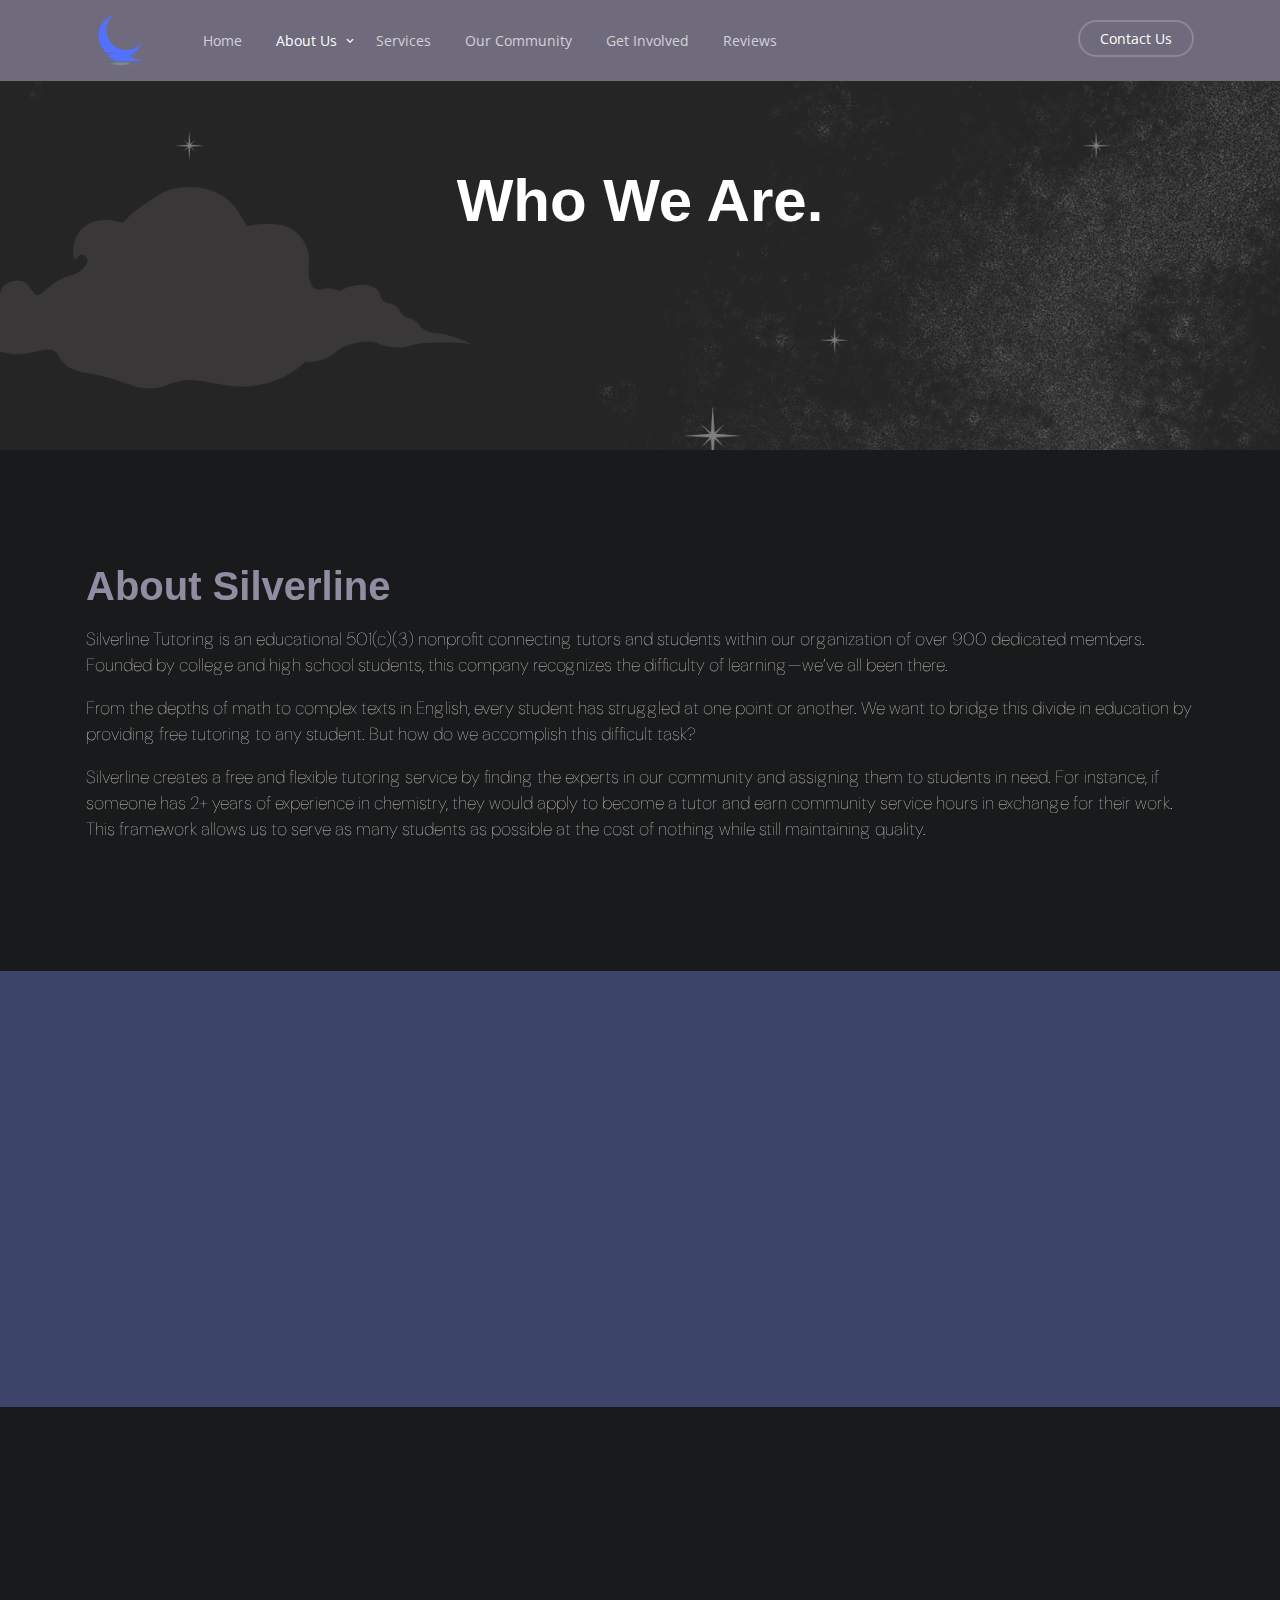
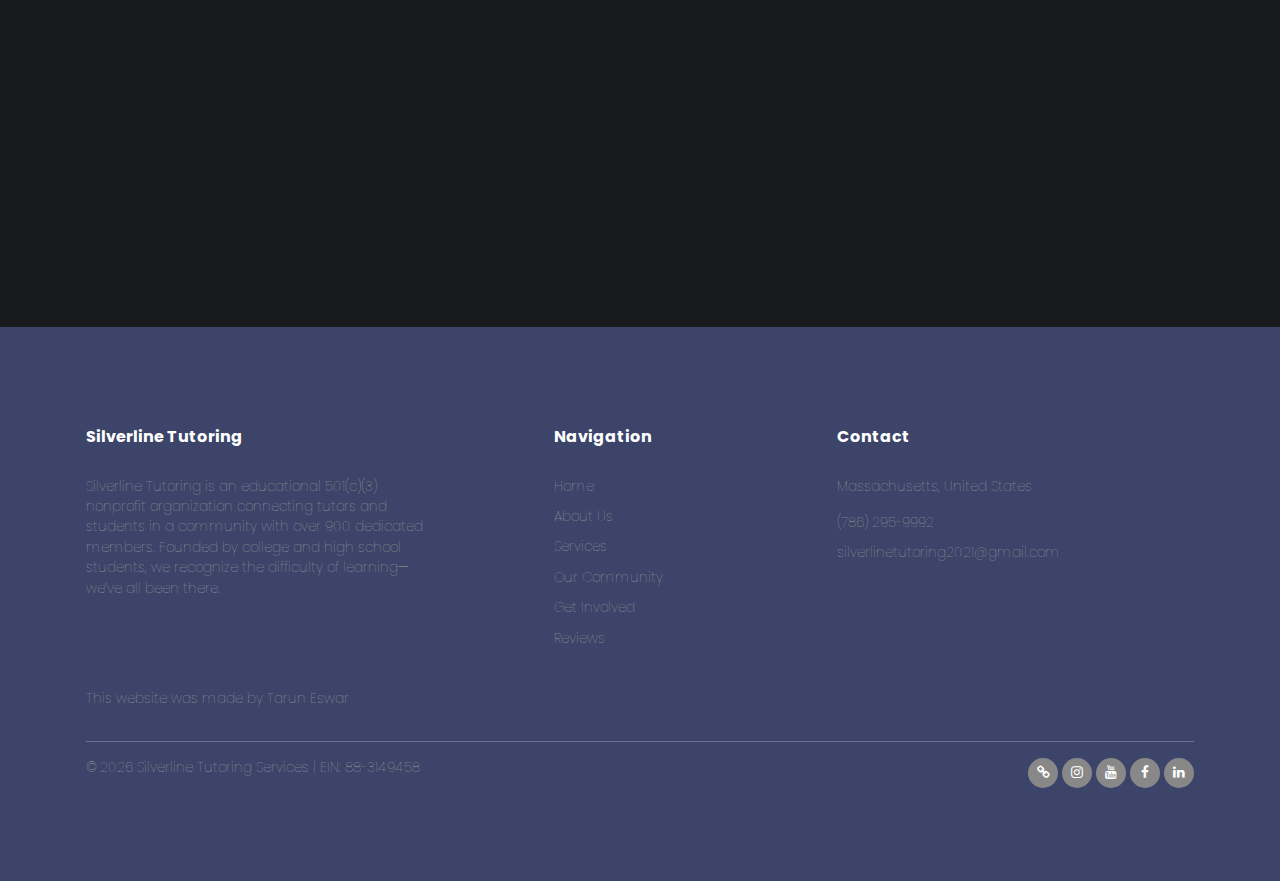
==== commit e596c978: "updates" ====
--- a/about.html
+++ b/about.html
@@ -104,7 +104,7 @@
 							sans-serif; font-weight: 800;">About Silverline</h1>
 						<h2 class="heading mb-3" data-aos="fade-up" data-aos-delay="100"></h2>
 
-						<p data-aos="fade-up" data-aos-delay="200">Silverline Tutoring is an educational 501(c)(3) nonprofit connecting tutors and students within our organization of over 1600 dedicated members. Founded by college and high school students, this company recognizes the difficulty of learning—we’ve all been there.</p>
+						<p data-aos="fade-up" data-aos-delay="200">Silverline Tutoring is an educational 501(c)(3) nonprofit connecting tutors and students within our organization of over 900 dedicated members. Founded by college and high school students, this company recognizes the difficulty of learning—we’ve all been there.</p>
 
 						<p data-aos="fade-up" data-aos-delay="300">From the depths of math to complex texts in English, every student has struggled at one point or another. We want to bridge this divide in education by providing free tutoring to any student. But how do we accomplish this difficult task?</p>
 
@@ -126,7 +126,7 @@
 							font-weight: 800;" data-aos="fade-up">Our Goals</h1>
 						<h2 class="heading mb-3" data-aos="fade-up" data-aos-delay="100"></h2>
 
-						<p data-aos="fade-up" data-aos-delay="200">At Silverline, we want to solve the education divide, one student at a time, by making learning enjoyable and stress-free for all. Therefore, we never hold students accountable to a strict schedule and always work based on the student needs, allowing them to benefit the most. Our tutors are vetted in advance to ensure that they are student-friendly and adaptable. Monthly trivia contests and other games are also held to promote a fun learning environment. We want to set our students up for success while building a strong community that facilitates opportunities for everyone involved. Because of this foundation, our community now serves up to 1600 members.</p>
+						<p data-aos="fade-up" data-aos-delay="200">At Silverline, we want to solve the education divide, one student at a time, by making learning enjoyable and stress-free for all. Therefore, we never hold students accountable to a strict schedule and always work based on the student needs, allowing them to benefit the most. Our tutors are vetted in advance to ensure that they are student-friendly and adaptable. Monthly trivia contests and other games are also held to promote a fun learning environment. We want to set our students up for success while building a strong community that facilitates opportunities for everyone involved. Because of this foundation, our community now serves up to 990 members.</p>
 					</div>
 
 
@@ -173,7 +173,7 @@
 							<h3>Silverline Tutoring</h3>
 							<p>Silverline Tutoring is an educational 501(c)(3) nonprofit organization connecting tutors and
 								students in a community
-								with over 1600 dedicated members. Founded by college and high school students, we recognize
+								with over 900 dedicated members. Founded by college and high school students, we recognize
 								the difficulty of
 								learning—we’ve all been there.</p>
 						</div> <!-- /.widget -->
@@ -198,7 +198,7 @@
 							<h3>Contact</h3>
 							<address style="color: #AFA99E;">Massachusetts, United States</address>
 							<ul class="list-unstyled links mb-4">
-								<li><a href="tel://19787295098">‭+1 (978) 729-5098‬</a></li>
+								<li><a href="tel://7862959992">‭(786) 295-9992</a></li>
 								<li><a href="mailto:silverlinetutoring2021@gmail.com">silverlinetutoring2021@gmail.com</a>
 								</li>
 							</ul>
